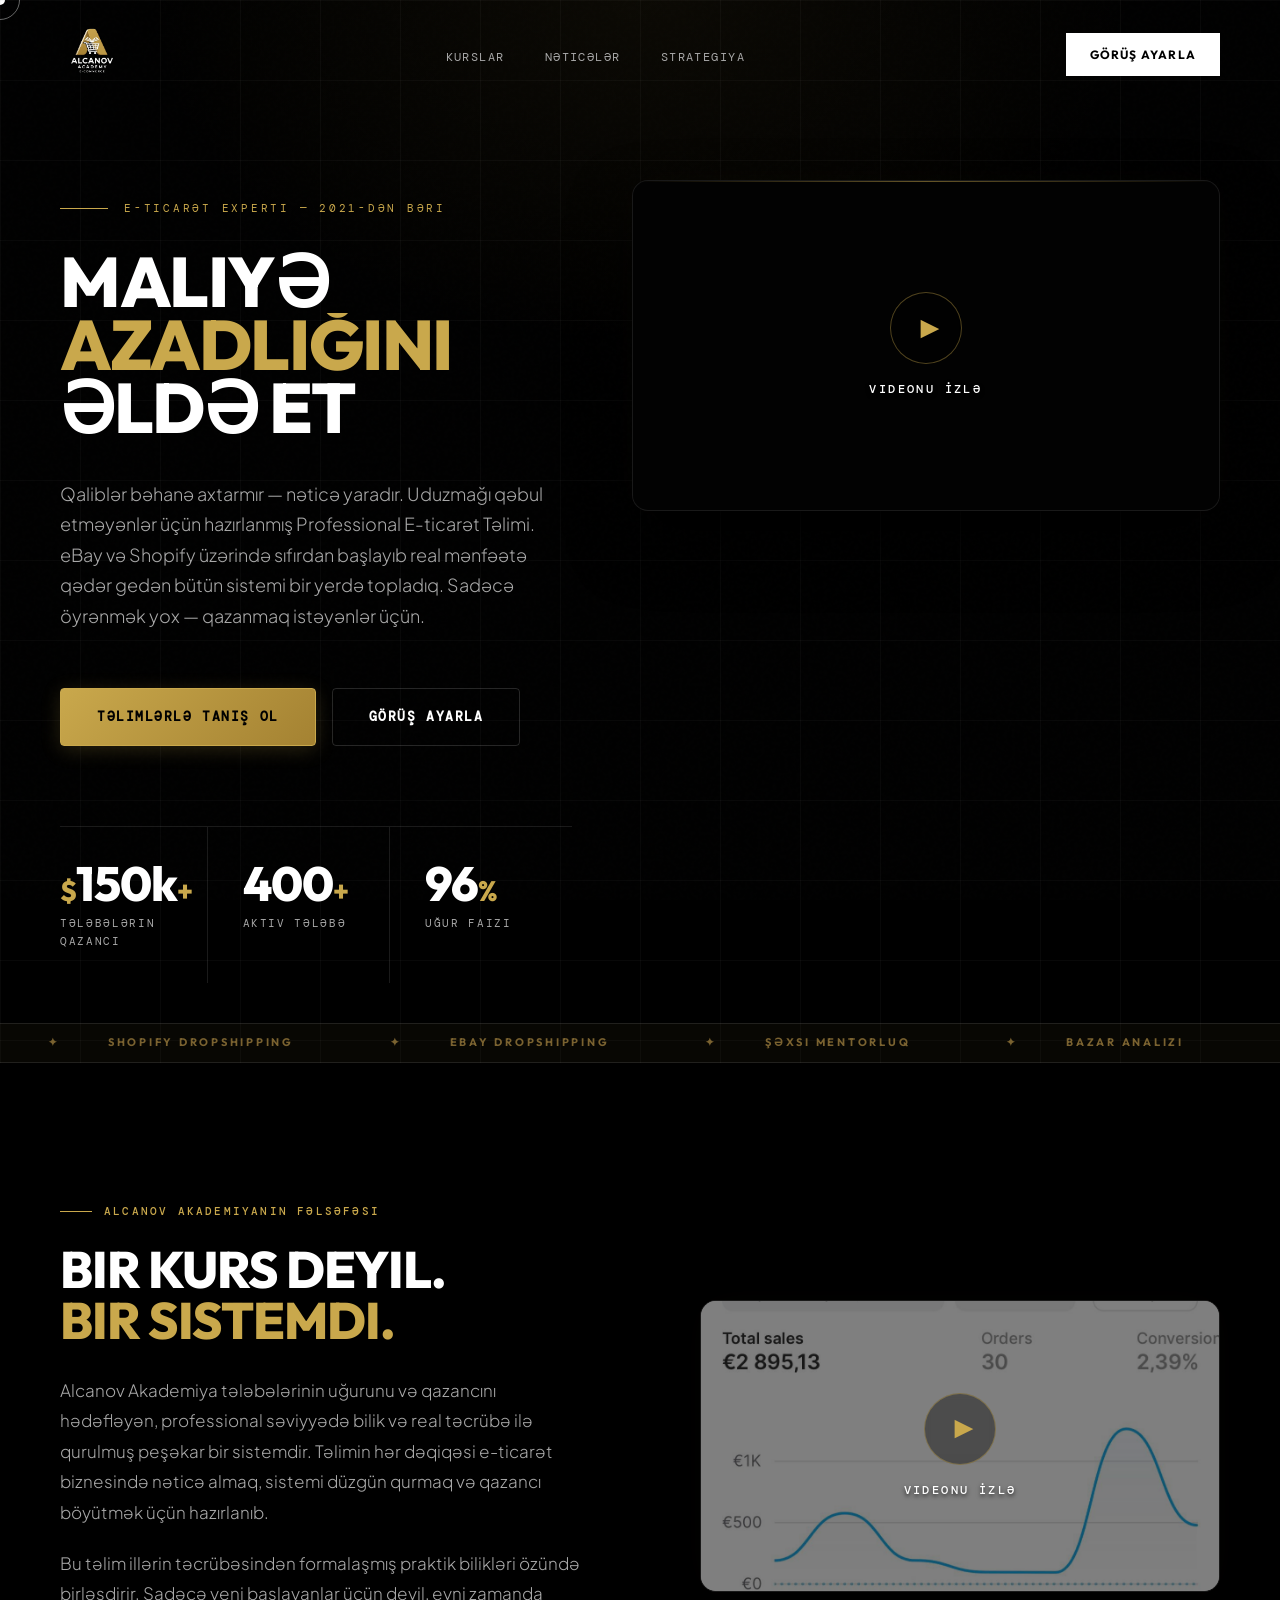
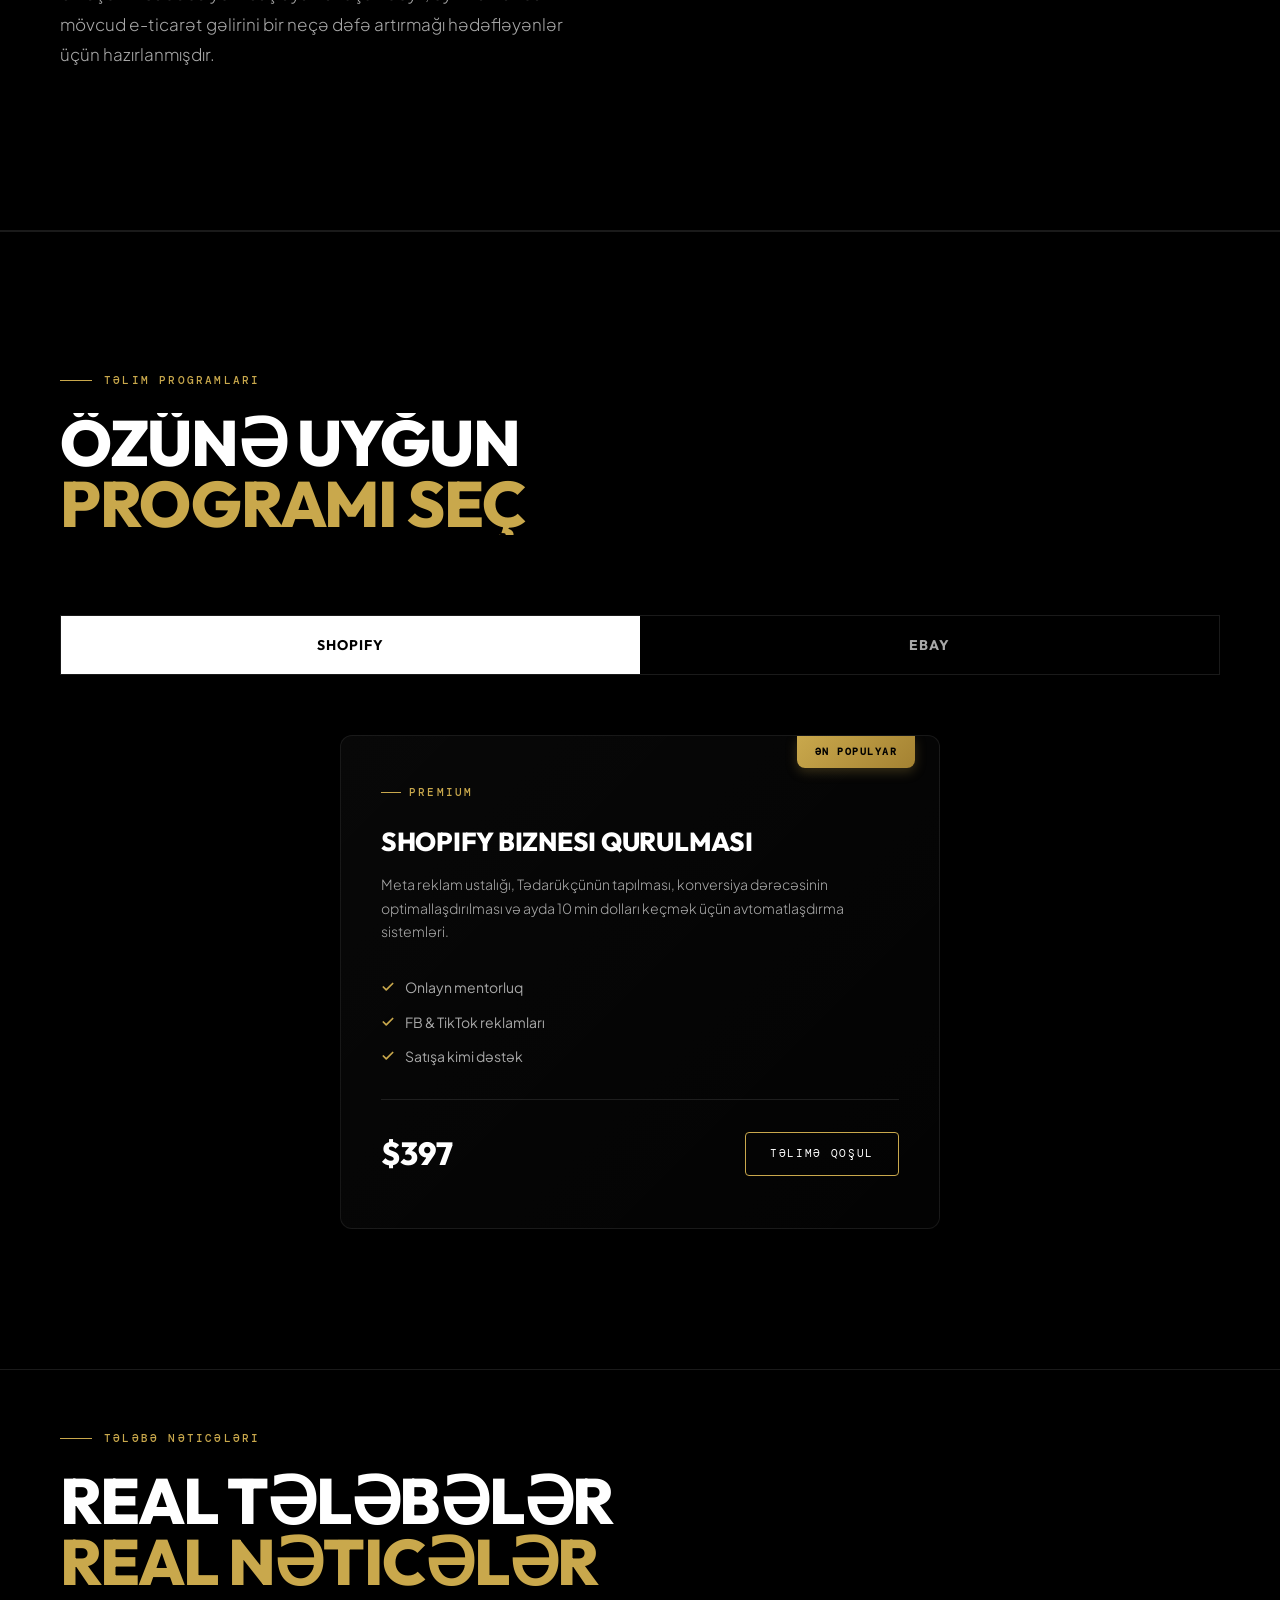
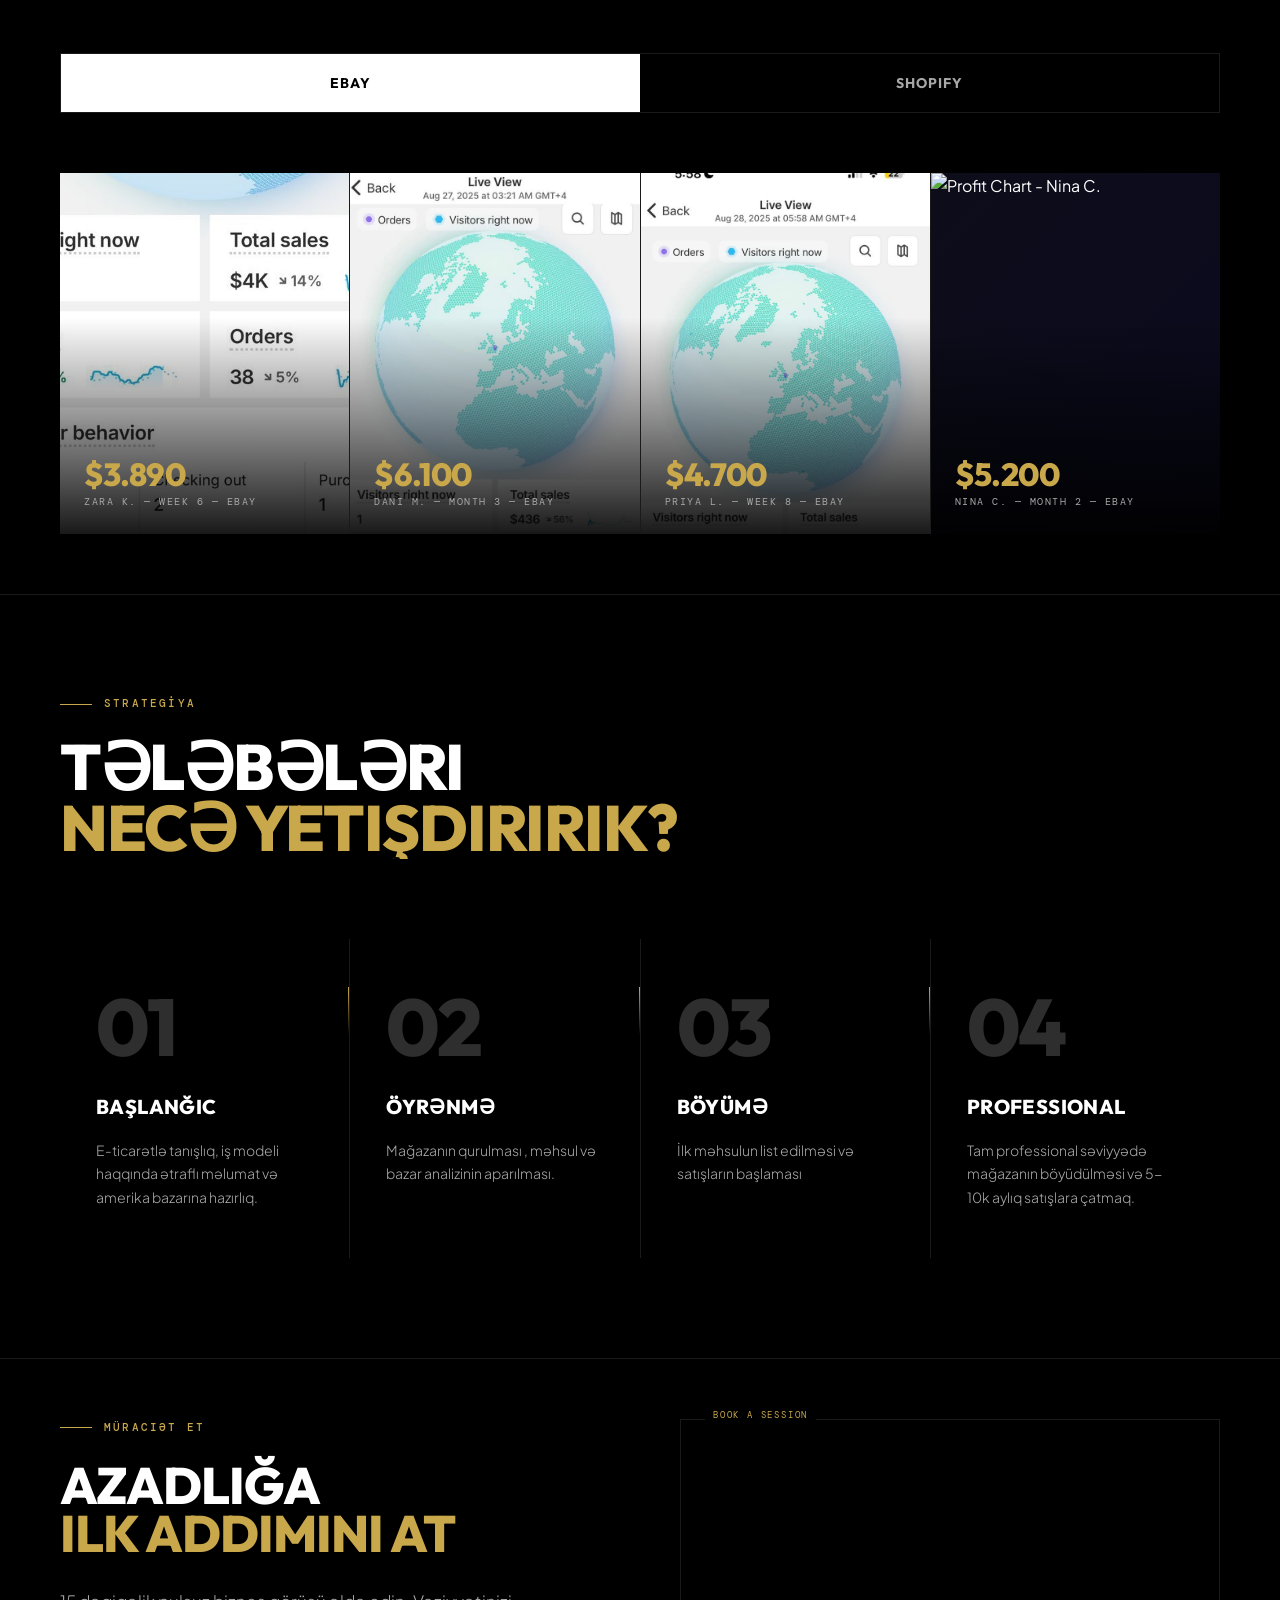
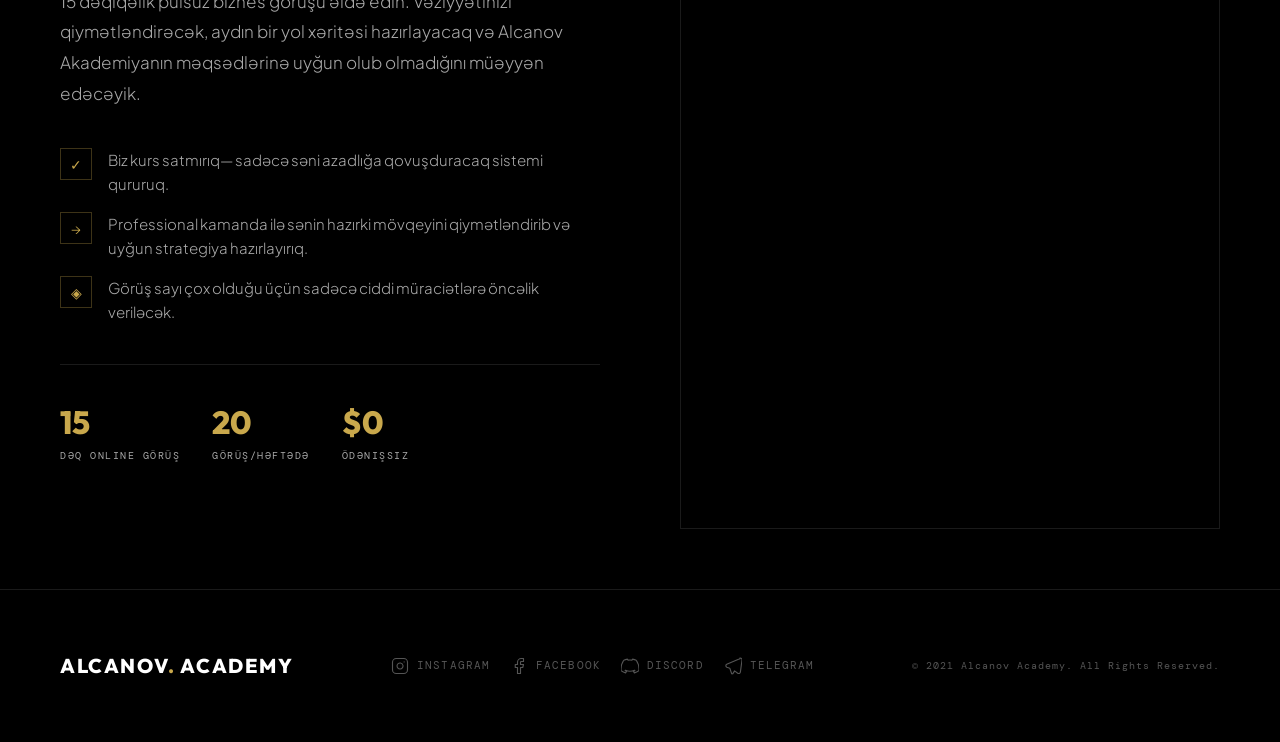
==== index.html @ ddd125fc "initial commit" ====
<!DOCTYPE html>
<html lang="en">

<head>
  <meta charset="UTF-8">
  <meta name="viewport" content="width=device-width, initial-scale=1.0">
  <title>Alcanov Academy — Financial Mastery</title>
  <link rel="stylesheet" href="style.css">
  <link rel="preconnect" href="https://fonts.googleapis.com">
  <link rel="preconnect" href="https://fonts.gstatic.com" crossorigin>
  <link
    href="https://fonts.googleapis.com/css2?family=Outfit:wght@400;500;600;700;800;900&family=Plus+Jakarta+Sans:wght@300;400;500;600;700;800&family=DM+Mono:wght@300;400;500&display=swap"
    rel="stylesheet">
</head>

<body>

  <!-- Cursor -->
  <div id="cursor"></div>
  <div id="cursor-ring"></div>

  <!-- Lightbox -->
  <div id="lightbox">
    <div id="lightbox-content">
      <button id="lightbox-close" onclick="closeLightbox()">✕ Close</button>
      <img id="lightbox-img" alt="Profit Chart" src="">
      <div id="lightbox-info">
        <div id="lightbox-profit"></div>
        <div id="lightbox-meta">
          <div id="lightbox-name"></div>
          <div id="lightbox-period"></div>
        </div>
      </div>
    </div>
  </div>

  <!-- Navigation -->
  <nav id="main-nav">
    <a href="#" class="nav-logo">
      <img src="./img/alcanovlogo.png" alt="Alcanov Academy" style="height: 60px; width: auto;">
    </a>
    <ul class="nav-links" id="nav-links">
      <li><a href="#courses" onclick="closeMenu()">Kurslar</a></li>
      <li><a href="#results" onclick="closeMenu()">Nəticələr</a></li>
      <li><a href="#process" onclick="closeMenu()">Strategiya</a></li>
    </ul>
    <div class="nav-right">
      <a href="#booking" class="nav-cta">Görüş Ayarla</a>
      <button class="hamburger" id="hamburger" onclick="toggleMenu()" aria-label="Menu">
        <span></span>
        <span></span>
        <span></span>
      </button>
    </div>
  </nav>

  <!-- ═══════════ HERO ═══════════ -->
  <section id="hero">
    <div class="grid-bg"></div>
    <div class="hero-inner">
      <div class="hero-eyebrow">E-ticarət experti — 2021-dən bəri</div>
      <h1 class="hero-headline">
        <span class="line"><span></span>Maliyə</span>
        <span class="line"><span><span class="accent">azadlığını</span></span></span>
        <span class="line"><span>əldə et<span class="accent"></span></span></span>
      </h1>

      <!-- Video Placeholder (Desktop: Right Side, Mobile: Under Headline) -->
      <div class="hero-video-wrapper" id="heroVideoWrapper">
        <video id="heroVideo" playsinline poster="./img/video-poster.jpg" class="hero-video-element" onclick="togglePlay()">
          <source src="./img/video1.mp4" type="video/mp4">
          Sizin brauzeriniz video formatını dəstəkləmir.
        </video>
        <div class="video-overlay" id="videoOverlay" onclick="togglePlay()">
          <div class="video-placeholder-inner">
            <div class="play-icon">▶</div>
            <span>Videonu İzlə</span>
          </div>
        </div>
      </div>
      <p class="hero-sub">Qaliblər bəhanə axtarmır — nəticə yaradır. Uduzmağı qəbul etməyənlər üçün hazırlanmış
        Professional E-ticarət Təlimi. eBay və Shopify üzərində sıfırdan başlayıb real mənfəətə qədər gedən bütün
        sistemi bir yerdə topladıq. Sadəcə öyrənmək yox — qazanmaq istəyənlər üçün.</p>
      <div class="hero-ctas">
        <a href="#courses" class="btn-primary"><span>Təlimlərlə tanış ol</span></a>
        <a href="#booking" class="btn-secondary">Görüş ayarla</a>
      </div>
      <div class="hero-stats">
        <div class="hero-stat">
          <div class="hero-stat-num"><span class="unit">$</span>150k<span class="unit">+</span></div>
          <div class="hero-stat-label">Tələbələrin qazancı</div>
        </div>
        <div class="hero-stat" style="padding-left: 35px;">
          <div class="hero-stat-num">400<span class="unit">+</span></div>
          <div class="hero-stat-label">Aktiv Tələbə</div>
        </div>
        <div class="hero-stat" style="padding-left: 35px;">
          <div class="hero-stat-num">96<span class="unit">%</span></div>
          <div class="hero-stat-label">Uğur faizi</div>
        </div>
      </div>
    </div>
    <div class="hero-marquee">
      <div class="hero-marquee-track">
        <span>Shopify dropshipping</span><span>eBay Dropshipping</span><span>Şəxsi Mentorluq</span>
        <span>Bazar Analizi</span><span>Brend qurulması</span><span>Maliyə azadlığı</span>
        <span>Shopify dropshipping</span><span>eBay Dropshipping</span><span>Şəxsi Mentorluq</span>
        <span>Bazar Analizi</span><span>Brend qurulması</span><span>Maliyə azadlığı</span>
        <span>Shopify dropshipping</span><span>Brend qurulması</span><span>Şəxsi Mentorluq</span>
        <span>Bazar Analizi</span><span>Brend qurulması</span><span>Maliyə azadlığı</span>
      </div>
    </div>
  </section>

  <!-- ═══════════ MANIFESTO ═══════════ -->
  <section id="manifesto">
    <div class="container">
      <div class="manifesto-grid">
        <div class="manifesto-text reveal">
          <div class="section-label">Alcanov Akademiyanın fəlsəfəsi</div>
          <h2>Bir kurs deyil.<br><em>Bir sistemdi.</em></h2>
          <p>Alcanov Akademiya tələbələrinin uğurunu və qazancını hədəfləyən, professional səviyyədə bilik və real
            təcrübə ilə qurulmuş peşəkar bir sistemdir. Təlimin hər dəqiqəsi e-ticarət biznesində nəticə almaq, sistemi
            düzgün qurmaq və qazancı böyütmək üçün hazırlanıb.</p>
          <p>Bu təlim illərin təcrübəsindən formalaşmış praktik bilikləri özündə birləşdirir. Sadəcə yeni başlayanlar
            üçün deyil, eyni zamanda mövcud e-ticarət gəlirini bir neçə dəfə artırmağı hədəfləyənlər üçün
            hazırlanmışdır.</p>
        </div>
        <div class="manifesto-visual reveal reveal-delay-2" id="manifestoVideoWrapper">
          <video id="manifestoVideo" playsinline poster="./img/result1.jpeg" class="hero-video-element" onclick="toggleManifestoPlay()">
            <source src="./img/video.mp4" type="video/mp4">
            Sizin brauzeriniz video formatını dəstəkləmir.
          </video>
          <div class="video-overlay" id="manifestoVideoOverlay" onclick="toggleManifestoPlay()">
            <div class="video-placeholder-inner">
              <div class="play-icon">▶</div>
              <span>Videonu İzlə</span>
            </div>
          </div>
        </div>
      </div>
    </div>
  </section>

  <!-- ═══════════ COURSES ═══════════ -->
  <section id="courses" style="border-top: 1px solid var(--border);">
    <div class="container" style="padding-top: 140px; padding-bottom: 140px;">
      <div class="courses-header reveal">
        <div class="section-label">Təlim programları</div>
        <h2 class="hero-headline">
          <span class="line"><span></span>Özünə uyğun</span>
          <span class="line"><span><span class="accent">Programı seç</span></span></span>
        </h2>
      </div>

      <!-- Platform Tabs -->
      <div class="platform-tabs reveal reveal-delay-1">
        <button class="platform-tab active" onclick="switchPlatform('shopify', this)">Shopify</button>
        <button class="platform-tab" onclick="switchPlatform('ebay', this)">eBay</button>
      </div>

      <!-- Shopify Content -->
      <div class="platform-content active" id="platform-shopify">
        <div class="courses-grid">
          <div class="course-card revealed" style="transition-delay: 0.1s;">
            <div class="course-card-badge">Ən Populyar</div>
            <div class="course-card-tag">Premium</div>
            <h3>Shopify Biznesi qurulması</h3>
            <p>Meta reklam ustalığı, Tədarükçünün tapılması, konversiya dərəcəsinin optimallaşdırılması və ayda 10 min dolları keçmək üçün avtomatlaşdırma sistemləri.</p>
            <div class="course-features-list">
              <div class="course-feature-item">
                <svg width="14" height="14" viewBox="0 0 24 24" fill="none" stroke="currentColor" stroke-width="3" stroke-linecap="round" stroke-linejoin="round"><polyline points="20 6 9 17 4 12"/></svg>
                <span>Onlayn mentorluq</span>
              </div>
              <div class="course-feature-item">
                <svg width="14" height="14" viewBox="0 0 24 24" fill="none" stroke="currentColor" stroke-width="3" stroke-linecap="round" stroke-linejoin="round"><polyline points="20 6 9 17 4 12"/></svg>
                <span>FB & TikTok reklamları</span>
              </div>
              <div class="course-feature-item">
                <svg width="14" height="14" viewBox="0 0 24 24" fill="none" stroke="currentColor" stroke-width="3" stroke-linecap="round" stroke-linejoin="round"><polyline points="20 6 9 17 4 12"/></svg>
                <span>Satışa kimi dəstək</span>
              </div>
            </div>
            <div class="course-card-footer">
              <div class="course-price">$397</div>
              <a href="https://whop.com/alcanov-academy" target="_blank" class="course-btn">Təlimə qoşul</a>
            </div>
          </div>
        </div>
      </div>
      <!-- eBay Content -->
      <div class="platform-content" id="platform-ebay">
        <div class="ebay-toggle-wrap">
          <div class="ebay-toggle">
            <button class="ebay-toggle-btn active" onclick="switchEbay('video', this)">Video Training</button>
            <button class="ebay-toggle-btn" onclick="switchEbay('mentorship', this)">Personal Mentorship</button>
          </div>
        </div>

        <div class="ebay-panel active" id="ebay-video">
          <div class="courses-grid">
            <div class="course-card revealed" style="transition-delay: 0.1s;">
              <div class="course-card-badge">Ən çox seçilən</div>
              <div class="course-card-tag">Orta dərəcəli</div>
              <h3>eBay video təlim</h3>
              <p>Məhsul yığımı, təchizatçı danışıqları, hesab sağlamlığının idarə edilməsi və avtomatlaşdırılmış yenidən qiymətləndirmə. Siz yatarkən işləyən sistem.</p>
              <div class="course-features-list">
                <div class="course-feature-item">
                  <svg width="14" height="14" viewBox="0 0 24 24" fill="none" stroke="currentColor" stroke-width="3" stroke-linecap="round" stroke-linejoin="round"><polyline points="20 6 9 17 4 12"/></svg>
                  <span>22 Video Modules</span>
                </div>
                <div class="course-feature-item">
                  <svg width="14" height="14" viewBox="0 0 24 24" fill="none" stroke="currentColor" stroke-width="3" stroke-linecap="round" stroke-linejoin="round"><polyline points="20 6 9 17 4 12"/></svg>
                  <span>Automation Toolkit</span>
                </div>
                <div class="course-feature-item">
                  <svg width="14" height="14" viewBox="0 0 24 24" fill="none" stroke="currentColor" stroke-width="3" stroke-linecap="round" stroke-linejoin="round"><polyline points="20 6 9 17 4 12"/></svg>
                  <span>2 Group Coaching Calls</span>
                </div>
              </div>
              <div class="course-card-footer">
                <div class="course-price"><span class="curr">from </span>$130</div>
                <a href="https://whop.com/alcanov-academy" target="_blank" class="course-btn">Təlimə qoşul</a>
              </div>
            </div>
          </div>
        </div>

        <div class="ebay-panel" id="ebay-mentorship">
          <div class="courses-grid">
            <div class="course-card revealed" style="transition-delay: 0.1s;">
              <div class="course-card-badge">V.I.P</div>
              <div class="course-card-tag">30 günlük fərdi təlim</div>
              <h3>Birəbir mentorluq programı</h3>
              <p>Həftəlik fərdi strategiya zəngləri, mağaza auditləri, cədvəliniz və məqsədləriniz ətrafında qurulmuş fərdiləşdirilmiş yol xəritəsi.</p>
              <div class="course-features-list">
                <div class="course-feature-item">
                  <svg width="14" height="14" viewBox="0 0 24 24" fill="none" stroke="currentColor" stroke-width="3" stroke-linecap="round" stroke-linejoin="round"><polyline points="20 6 9 17 4 12"/></svg>
                  <span>Həftədə 2 online görüş</span>
                </div>
                <div class="course-feature-item">
                  <svg width="14" height="14" viewBox="0 0 24 24" fill="none" stroke="currentColor" stroke-width="3" stroke-linecap="round" stroke-linejoin="round"><polyline points="20 6 9 17 4 12"/></svg>
                  <span>Fərdi mağaza auditi</span>
                </div>
                <div class="course-feature-item">
                  <svg width="14" height="14" viewBox="0 0 24 24" fill="none" stroke="currentColor" stroke-width="3" stroke-linecap="round" stroke-linejoin="round"><polyline points="20 6 9 17 4 12"/></svg>
                  <span>Video təlimlərə giriş</span>
                </div>
                <div class="course-feature-item">
                  <svg width="14" height="14" viewBox="0 0 24 24" fill="none" stroke="currentColor" stroke-width="3" stroke-linecap="round" stroke-linejoin="round"><polyline points="20 6 9 17 4 12"/></svg>
                  <span>Dəstək öncəliyi</span>
                </div>
                <div class="course-feature-item">
                  <svg width="14" height="14" viewBox="0 0 24 24" fill="none" stroke="currentColor" stroke-width="3" stroke-linecap="round" stroke-linejoin="round"><polyline points="20 6 9 17 4 12"/></svg>
                  <span>Ömürlük fərdi dəstək</span>
                </div>
              </div>
              <div class="course-card-footer">
                <div class="course-price">$200</div>
                <a href="#booking" class="course-btn">Müraciət et</a>
              </div>
            </div>
          </div>
        </div>
      </div>
    </div>
  </section>

  <!-- ═══════════ RESULTS ═══════════ -->
  <section id="results">
    <div class="container">
      <div class="results-header reveal">
        <div class="section-label">Tələbə Nəticələri</div>
        <h2 class="hero-headline">
          <span class="line"><span></span>Real Tələbələr</span>
          <span class="line"><span><span class="accent">Real Nəticələr</span></span></span>
        </h2>
      </div>
      <!-- Platform Tabs -->
      <div class="platform-tabs reveal reveal-delay-1" style="margin-bottom: 60px;">
        <button class="platform-tab active" onclick="switchResultPlatform('ebay', this)">eBay</button>
        <button class="platform-tab" onclick="switchResultPlatform('shopify', this)">Shopify</button>
      </div>
      <!-- eBay Results -->
      <div class="results-platform-content active" id="results-ebay">
        <div class="results-grid" id="results-grid-ebay"></div>
      </div>
      <!-- Shopify Results -->
      <div class="results-platform-content" id="results-shopify">
        <div class="results-grid" id="results-grid-shopify"></div>
      </div>
    </div>
  </section>

  <!-- ═══════════ PROCESS ═══════════ -->
  <section id="process">
    <div class="container">
      <div class="process-header reveal">
        <div class="section-label">STRATEGİYA</div>
        <h2 class="hero-headline">
          <span class="line"><span></span>Tələbələri</span>
          <span class="line"><span><span class="accent">Necə yetişdiririk?</span></span></span>
        </h2>
      </div>
      <div class="process-steps">
        <div class="process-step">
          <div class="process-num">01</div>
          <div class="process-step-line"></div>
          <h3>Başlanğıc</h3>
          <p>E-ticarətlə tanışlıq, iş modeli haqqında ətraflı məlumat və amerika bazarına hazırlıq.</p>
        </div>
        <div class="process-step">
          <div class="process-num">02</div>
          <div class="process-step-line"></div>
          <h3>Öyrənmə</h3>
          <p>Mağazanın qurulması , məhsul və bazar analizinin aparılması.</p>
        </div>
        <div class="process-step">
          <div class="process-num">03</div>
          <div class="process-step-line"></div>
          <h3>Böyümə</h3>
          <p>İlk məhsulun list edilməsi və satışların başlaması</p>
        </div>
        <div class="process-step">
          <div class="process-num">04</div>
          <h3>Professional</h3>
          <p>Tam professional səviyyədə mağazanın böyüdülməsi və 5-10k aylıq satışlara çatmaq.</p>
        </div>
      </div>
    </div>
  </section>



  <!-- ═══════════ BOOKING ═══════════ -->
  <section id="booking">
    <div class="container">
      <div class="booking-inner">
        <div class="booking-left reveal">
          <div class="section-label">Müraciət et</div>
          <h2>Azadlığa<br><em>ilk addımını at</em></h2>
          <p>15 dəqiqəlik pulsuz biznes görüşü əldə edin. Vəziyyətinizi qiymətləndirəcək, aydın bir yol xəritəsi
            hazırlayacaq və Alcanov Akademiyanın məqsədlərinə uyğun olub olmadığını müəyyən edəcəyik.</p>
          <ul class="booking-perks">
            <li>
              <div class="booking-perk-icon">✓</div>
              <span>Biz kurs satmırıq— sadəcə səni azadlığa qovuşduracaq sistemi qururuq.</span>
            </li>
            <li>
              <div class="booking-perk-icon">→</div>
              <span>Professional kamanda ilə sənin hazırki mövqeyini qiymətləndirib və uyğun strategiya
                hazırlayırıq.</span>
            </li>
            <li>
              <div class="booking-perk-icon">◈</div>
              <span>Görüş sayı çox olduğu üçün sadəcə ciddi müraciətlərə öncəlik veriləcək.</span>
            </li>
          </ul>
          <div style="display: flex; gap: 32px; padding-top: 32px; border-top: 1px solid var(--border);">
            <div>
              <div style="font-family: var(--font-display); font-size: 32px; font-weight: 800; color: var(--gold);">15
              </div>
              <div
                style="font-family: var(--font-mono); font-size: 10px; letter-spacing: 0.15em; text-transform: uppercase; color: var(--silver);">
                dəq online görüş</div>
            </div>
            <div>
              <div style="font-family: var(--font-display); font-size: 32px; font-weight: 800; color: var(--gold);">20
              </div>
              <div
                style="font-family: var(--font-mono); font-size: 10px; letter-spacing: 0.15em; text-transform: uppercase; color: var(--silver);">
                görüş/həftədə</div>
            </div>
            <div>
              <div style="font-family: var(--font-display); font-size: 32px; font-weight: 800; color: var(--gold);">$0
              </div>
              <div
                style="font-family: var(--font-mono); font-size: 10px; letter-spacing: 0.15em; text-transform: uppercase; color: var(--silver);">
                Ödənişsiz</div>
            </div>
          </div>
        </div>
        <div class="booking-right reveal reveal-delay-2">
          <div class="calendly-frame">
            <!-- Calendly inline widget begin -->
            <div class="calendly-inline-widget"
              data-url="https://calendly.com/randevuhesabi12?hide_landing_page_details=1&hide_gdpr_banner=1&background_color=000000&text_color=c9a84d&primary_color=c9a84c"
              style="min-width:280px;height:700px;"></div>
            <script type="text/javascript" src="https://assets.calendly.com/assets/external/widget.js" async></script>
            <!-- Calendly inline widget end -->
          </div>
        </div>
      </div>
    </div>
  </section>

  <!-- ═══════════ FOOTER ═══════════ -->
  <footer>
    <div class="footer-logo">Alcanov<span>.</span> Academy</div>
    <div class="footer-socials">
      <a href="https://instagram.com" target="_blank" class="footer-social-link" aria-label="Instagram">
        <svg width="18" height="18" viewBox="0 0 24 24" fill="none" stroke="currentColor" stroke-width="1.5"
          stroke-linecap="round" stroke-linejoin="round">
          <rect x="2" y="2" width="20" height="20" rx="5" ry="5" />
          <path d="M16 11.37A4 4 0 1 1 12.63 8 4 4 0 0 1 16 11.37z" />
          <line x1="17.5" y1="6.5" x2="17.51" y2="6.5" />
        </svg>
        <span>Instagram</span>
      </a>
      <a href="https://facebook.com" target="_blank" class="footer-social-link" aria-label="Facebook">
        <svg width="18" height="18" viewBox="0 0 24 24" fill="none" stroke="currentColor" stroke-width="1.5"
          stroke-linecap="round" stroke-linejoin="round">
          <path d="M18 2h-3a5 5 0 0 0-5 5v3H7v4h3v8h4v-8h3l1-4h-4V7a1 1 0 0 1 1-1h3z" />
        </svg>
        <span>Facebook</span>
      </a>
      <a href="https://discord.com" target="_blank" class="footer-social-link" aria-label="Discord">
        <svg width="18" height="18" viewBox="0 0 24 24" fill="none" stroke="currentColor" stroke-width="1.5"
          stroke-linecap="round" stroke-linejoin="round">
          <path
            d="M20.317 4.37a19.791 19.791 0 0 0-4.885-1.515.074.074 0 0 0-.079.037c-.21.375-.444.864-.608 1.25a18.27 18.27 0 0 0-5.487 0 12.64 12.64 0 0 0-.617-1.25.077.077 0 0 0-.079-.037A19.736 19.736 0 0 0 3.677 4.37a.07.07 0 0 0-.032.027C.533 9.046-.32 13.58.099 18.057a.082.082 0 0 0 .031.057 19.9 19.9 0 0 0 5.993 3.03.078.078 0 0 0 .084-.028 14.09 14.09 0 0 0 1.226-1.994.076.076 0 0 0-.041-.106 13.107 13.107 0 0 1-1.872-.892.077.077 0 0 1-.008-.128 10.2 10.2 0 0 0 .372-.292.074.074 0 0 1 .077-.01c3.928 1.793 8.18 1.793 12.062 0a.074.074 0 0 1 .078.01c.12.098.246.198.373.292a.077.077 0 0 1-.006.127 12.299 12.299 0 0 1-1.873.892.077.077 0 0 0-.041.107c.36.698.772 1.362 1.225 1.993a.076.076 0 0 0 .084.028 19.839 19.839 0 0 0 6.002-3.03.077.077 0 0 0 .032-.054c.5-5.177-.838-9.674-3.549-13.66a.061.061 0 0 0-.031-.03z" />
        </svg>
        <span>Discord</span>
      </a>
      <a href="https://telegram.org" target="_blank" class="footer-social-link" aria-label="Telegram">
        <svg width="18" height="18" viewBox="0 0 24 24" fill="none" stroke="currentColor" stroke-width="1.5"
          stroke-linecap="round" stroke-linejoin="round">
          <path
            d="M21.198 2.433a2.242 2.242 0 0 0-1.022.215l-16.5 7a2.25 2.25 0 0 0 .126 4.073l3.9 1.205 2.306 6.814c.08.229.24.423.448.548a1.125 1.125 0 0 0 1.58-.4l2.096-3.372 4.14 3.096a2.25 2.25 0 0 0 3.55-1.38l2.25-16.5a2.25 2.25 0 0 0-2.874-2.299z" />
        </svg>
        <span>Telegram</span>
      </a>
    </div>
    <div class="footer-copy">© 2021 Alcanov Academy. All Rights Reserved.</div>
  </footer>

  <script>
    /* ── CURSOR ── */
    const cursor = document.getElementById('cursor');
    const ring = document.getElementById('cursor-ring');
    let mx = 0, my = 0, rx = 0, ry = 0;
    document.addEventListener('mousemove', e => { mx = e.clientX; my = e.clientY; });
    function animateCursor() {
      rx += (mx - rx) * 0.12; ry += (my - ry) * 0.12;
      cursor.style.left = mx + 'px'; cursor.style.top = my + 'px';
      ring.style.left = rx + 'px'; ring.style.top = ry + 'px';
      requestAnimationFrame(animateCursor);
    }
    animateCursor();
    document.querySelectorAll('a, button, .course-card, .result-card, .testimonial-card').forEach(el => {
      el.addEventListener('mouseenter', () => { ring.style.width = '64px'; ring.style.height = '64px'; ring.style.borderColor = 'rgba(201,168,76,0.6)'; });
      el.addEventListener('mouseleave', () => { ring.style.width = '40px'; ring.style.height = '40px'; ring.style.borderColor = 'rgba(255,255,255,0.4)'; });
    });

    /* ── NAV SCROLL ── */
    const nav = document.getElementById('main-nav');
    window.addEventListener('scroll', () => { nav.classList.toggle('scrolled', window.scrollY > 60); });

    /* ── PLATFORM TABS ── */
    function switchPlatform(platform, btn) {
      document.querySelectorAll('.platform-tab').forEach(t => t.classList.remove('active'));
      document.querySelectorAll('.platform-content').forEach(c => c.classList.remove('active'));
      btn.classList.add('active');
      document.getElementById('platform-' + platform).classList.add('active');
    }

    /* ── EBAY TOGGLE ── */
    function switchEbay(panel, btn) {
      document.querySelectorAll('.ebay-toggle-btn').forEach(b => b.classList.remove('active'));
      document.querySelectorAll('.ebay-panel').forEach(p => p.classList.remove('active'));
      btn.classList.add('active');
      document.getElementById('ebay-' + panel).classList.add('active');
    }

    /* ── RESULTS GALLERY ── */

    /* Helper function to generate chart image as data URI */
    function generateChartImage(bars, profit) {
      const canvasWidth = 700;
      const canvasHeight = 500;
      const tempCanvas = document.createElement('canvas');
      tempCanvas.width = canvasWidth;
      tempCanvas.height = canvasHeight;
      const ctx = tempCanvas.getContext('2d');

      // Draw background gradient
      const grad = ctx.createLinearGradient(0, 0, canvasWidth, canvasHeight);
      grad.addColorStop(0, '#0d180d');
      grad.addColorStop(1, '#0a1f0a');
      ctx.fillStyle = grad;
      ctx.fillRect(0, 0, canvasWidth, canvasHeight);

      // Draw grid
      ctx.strokeStyle = 'rgba(255,255,255,0.03)';
      ctx.lineWidth = 1;
      for (let x = 0; x < canvasWidth; x += 40) {
        ctx.beginPath();
        ctx.moveTo(x, 0);
        ctx.lineTo(x, canvasHeight);
        ctx.stroke();
      }
      for (let y = 0; y < canvasHeight; y += 40) {
        ctx.beginPath();
        ctx.moveTo(0, y);
        ctx.lineTo(canvasWidth, y);
        ctx.stroke();
      }

      // Draw bars
      const barW = 40;
      const barGap = 16;
      const startX = 80;
      const maxBarH = 200;
      const baseY = 380;
      bars.forEach((h, i) => {
        const barH = (h / 100) * maxBarH;
        const x = startX + i * (barW + barGap);
        const grad2 = ctx.createLinearGradient(x, baseY - barH, x, baseY);
        grad2.addColorStop(0, '#C9A84C');
        grad2.addColorStop(1, 'rgba(201,168,76,0.2)');
        ctx.fillStyle = grad2;
        ctx.fillRect(x, baseY - barH, barW, barH);
      });

      // Draw profit text
      ctx.font = 'bold 56px Outfit, sans-serif';
      ctx.fillStyle = '#C9A84C';
      ctx.textAlign = 'left';
      ctx.fillText(profit, 80, 460);
      ctx.font = '14px DM Mono, monospace';
      ctx.fillStyle = 'rgba(255,255,255,0.4)';
      ctx.fillText('NET PROFIT — VERIFIED', 80, 485);

      // Draw watermark
      ctx.fillStyle = 'rgba(255,255,255,0.08)';
      ctx.font = 'bold 100px Outfit, sans-serif';
      ctx.textAlign = 'right';
      ctx.fillText('AA', 680, 120);

      return tempCanvas.toDataURL();
    }

    const resultsData = [
      { profit: '$2.895', name: 'Ruslan.N', period: '2 ay — Shopify', platform: 'shopify', bg: 'result-bg-1', bars: [30, 55, 45, 70, 60, 85, 72, 90], image: "./img/result1.jpeg" },
      { profit: '$3.890', name: 'Zara K.', period: 'Week 6 — eBay', platform: 'ebay', bg: 'result-bg-2', bars: [20, 35, 50, 42, 65, 58, 70, 62], image: "./img/result2.jpeg" },
      { profit: '$483', name: 'Tural.B', period: '1 ay — Shopify', platform: 'shopify', bg: 'result-bg-3', bars: [40, 60, 70, 80, 75, 90, 88, 95], image: "./img/result3.jpeg" },
      { profit: '$6.100', name: 'Dani M.', period: 'Month 3 — eBay', platform: 'ebay', bg: 'result-bg-4', bars: [25, 40, 55, 60, 50, 72, 68, 80], image: "./img/result4.jpeg" },
      { profit: '$565', name: 'Aysel.X', period: '1 ay — Shopify', platform: 'shopify', bg: 'result-bg-5', bars: [50, 65, 80, 75, 88, 92, 85, 95], image: "./img/result5.jpeg" },
      { profit: '$4.700', name: 'Priya L.', period: 'Week 8 — eBay', platform: 'ebay', bg: 'result-bg-6', bars: [18, 30, 42, 55, 48, 65, 60, 70], image: "./img/result6.jpeg" },
      { profit: '$16.436', name: 'Sadiq.A', period: '4 ay — Shopify', platform: 'shopify', bg: 'result-bg-7', bars: [35, 50, 62, 58, 75, 80, 72, 88], image: "./img/result7.jpeg" },
      { profit: '$5.200', name: 'Nina C.', period: 'Month 2 — eBay', platform: 'ebay', bg: 'result-bg-8', bars: [22, 38, 48, 52, 60, 55, 68, 72], image: "./img/result8.jpeg" },
    ];

    function buildResultCard(r) {
      const card = document.createElement('div');
      card.className = 'result-card';
      card.innerHTML = `
    <div class="result-card-bg ${r.bg}">
      <img src="${r.image}" alt="Profit Chart - ${r.name}">
    </div>
    <div class="result-card-inner">
      <div class="result-card-profit">${r.profit}</div>
      <div class="result-card-name">${r.name} — ${r.period}</div>
    </div>
    <div class="result-card-overlay"><span>View Result</span></div>
  `;
      card.addEventListener('click', () => openLightbox(r, card));
      return card;
    }

    const ebayGrid = document.getElementById('results-grid-ebay');
    const shopifyGrid = document.getElementById('results-grid-shopify');
    resultsData.forEach(r => {
      if (r.platform === 'ebay') ebayGrid.appendChild(buildResultCard(r));
      else shopifyGrid.appendChild(buildResultCard(r));
    });

    /* ── RESULTS PLATFORM TABS ── */
    function switchResultPlatform(platform, btn) {
      document.querySelectorAll('#results .platform-tab').forEach(t => t.classList.remove('active'));
      document.querySelectorAll('.results-platform-content').forEach(c => c.classList.remove('active'));
      btn.classList.add('active');
      document.getElementById('results-' + platform).classList.add('active');
    }

    /* ── LIGHTBOX ── */
    function openLightbox(r, cardEl) {
      const lb = document.getElementById('lightbox');
      const img = document.getElementById('lightbox-img');

      // Set image source
      img.src = r.image;

      // Set profit, name, and period
      document.getElementById('lightbox-profit').textContent = r.profit;
      document.getElementById('lightbox-name').textContent = r.name;
      document.getElementById('lightbox-period').textContent = r.period;

      // Open lightbox
      lb.classList.add('open');
      document.body.style.overflow = 'hidden';
    }
    function closeLightbox() {
      document.getElementById('lightbox').classList.remove('open');
      document.body.style.overflow = '';
    }
    document.getElementById('lightbox').addEventListener('click', function (e) {
      if (e.target === this) closeLightbox();
    });

    /* ── INTERSECTION OBSERVER ── */
    const observer = new IntersectionObserver((entries) => {
      entries.forEach(e => {
        if (e.isIntersecting) {
          e.target.classList.add('visible');
          observer.unobserve(e.target);
        }
      });
    }, { threshold: 0, rootMargin: "0px 0px -50px 0px" });
    document.querySelectorAll('.reveal').forEach(el => observer.observe(el));

    const cardObserver = new IntersectionObserver((entries) => {
      entries.forEach(e => { if (e.isIntersecting) { e.target.classList.add('revealed'); } });
    }, { threshold: 0, rootMargin: "0px 0px -50px 0px" });
    document.querySelectorAll('.course-card, .process-step').forEach(el => cardObserver.observe(el));

    /* ── PARALLAX ── */
    window.addEventListener('scroll', () => {
      const scrollY = window.scrollY;
      const gridBg = document.querySelector('.grid-bg');
      if (gridBg) gridBg.style.transform = `translateY(${scrollY * 0.3}px)`;
    });

    /* ── HERO VIDEO ── */
    function togglePlay() {
      const video = document.getElementById('heroVideo');
      const overlay = document.getElementById('videoOverlay');
      if (video.paused) {
        video.play();
        overlay.classList.add('hidden');
      } else {
        video.pause();
        overlay.classList.remove('hidden');
      }
    }

    /* ── MANIFESTO VIDEO ── */
    function toggleManifestoPlay() {
      const video = document.getElementById('manifestoVideo');
      const overlay = document.getElementById('manifestoVideoOverlay');
      if (video.paused) {
        video.play();
        overlay.classList.add('hidden');
      } else {
        video.pause();
        overlay.classList.remove('hidden');
      }
    }

    /* ── HAMBURGER MENU ── */
    function toggleMenu() {
      const navLinks = document.getElementById('nav-links');
      const hamburger = document.getElementById('hamburger');
      navLinks.classList.toggle('open');
      hamburger.classList.toggle('active');
    }
    function closeMenu() {
      const navLinks = document.getElementById('nav-links');
      const hamburger = document.getElementById('hamburger');
      navLinks.classList.remove('open');
      hamburger.classList.remove('active');
    }
  </script>
</body>

</html>
---- style.css ----
*,
*::before,
*::after {
  margin: 0;
  padding: 0;
  box-sizing: border-box;
}

:root {
  --black: #000000;
  --white: #FFFFFF;
  --silver: #A8A8A8;
  --silver-dim: #555555;
  --silver-bright: #D4D4D4;
  --gold: #C9A84C;
  --gold-dim: #7a6230;
  --border: rgba(255, 255, 255, 0.1);
  --border-bright: rgba(255, 255, 255, 0.25);
  --surface: rgba(255, 255, 255, 0.03);
  --surface-hover: rgba(255, 255, 255, 0.06);
  --font-display: 'Outfit', sans-serif;
  --font-body: 'Plus Jakarta Sans', sans-serif;
  --font-mono: 'DM Mono', monospace;
}

html {
  scroll-behavior: smooth;
}

body {
  background: var(--black);
  color: var(--white);
  font-family: var(--font-body);
  font-size: 16px;
  line-height: 1.6;
  overflow-x: hidden;
  cursor: none;
}

/* ── CURSOR ── */
#cursor {
  position: fixed;
  width: 10px;
  height: 10px;
  background: var(--white);
  border-radius: 50%;
  pointer-events: none;
  z-index: 9999;
  transform: translate(-50%, -50%);
  transition: transform 0.1s, width 0.2s, height 0.2s, background 0.2s;
  mix-blend-mode: difference;
}

#cursor-ring {
  position: fixed;
  width: 40px;
  height: 40px;
  border: 1px solid rgba(255, 255, 255, 0.4);
  border-radius: 50%;
  pointer-events: none;
  z-index: 9998;
  transform: translate(-50%, -50%);
  transition: transform 0.15s cubic-bezier(0.25, 0.46, 0.45, 0.94), width 0.3s, height 0.3s, opacity 0.3s;
}

body:hover #cursor-ring {
  opacity: 1;
}

/* ── NOISE OVERLAY ── */
body::before {
  content: '';
  position: fixed;
  inset: 0;
  z-index: 1;
  pointer-events: none;
  background-image: url("data:image/svg+xml,%3Csvg viewBox='0 0 256 256' xmlns='http://www.w3.org/2000/svg'%3E%3Cfilter id='n'%3E%3CfeTurbulence type='fractalNoise' baseFrequency='0.9' numOctaves='4' stitchTiles='stitch'/%3E%3C/filter%3E%3Crect width='100%25' height='100%25' filter='url(%23n)' opacity='0.04'/%3E%3C/svg%3E");
  opacity: 0.35;
}

/* ── GRID BG ── */
.grid-bg {
  position: absolute;
  inset: 0;
  pointer-events: none;
  overflow: hidden;
  background-image:
    linear-gradient(rgba(255, 255, 255, 0.03) 1px, transparent 1px),
    linear-gradient(90deg, rgba(255, 255, 255, 0.03) 1px, transparent 1px);
  background-size: 80px 80px;
}

.grid-bg::after {
  content: '';
  position: absolute;
  inset: 0;
  background: radial-gradient(ellipse 60% 50% at 50% 0%, rgba(201, 168, 76, 0.06) 0%, transparent 70%);
}

/* ── NAV ── */
nav {
  position: fixed;
  top: 0;
  left: 0;
  right: 0;
  z-index: 100;
  display: flex;
  align-items: center;
  justify-content: space-between;
  padding: 20px 60px;
  border-bottom: 1px solid transparent;
  transition: border-color 0.3s, background 0.3s, backdrop-filter 0.3s;
}

.nav-right {
  display: flex;
  align-items: center;
  gap: 16px;
}

/* Hamburger button — hidden on desktop */
.hamburger {
  display: none;
  flex-direction: column;
  justify-content: space-between;
  width: 40px;
  height: 40px;
  background: rgba(255, 255, 255, 0.05);
  border: 1px solid rgba(255, 255, 255, 0.1);
  border-radius: 50%;
  cursor: pointer;
  padding: 12px 10px;
  z-index: 200;
  transition: background 0.3s, border-color 0.3s;
}

.hamburger:hover {
  background: rgba(255, 255, 255, 0.1);
  border-color: rgba(201, 168, 76, 0.5);
}

.hamburger span {
  display: block;
  width: 100%;
  height: 1.5px;
  background: var(--gold);
  transition: transform 0.4s cubic-bezier(0.16, 1, 0.3, 1), opacity 0.4s;
  transform-origin: center;
}

.hamburger.active span:nth-child(1) {
  transform: translateY(6px) rotate(45deg);
}

.hamburger.active span:nth-child(2) {
  opacity: 0;
}

.hamburger.active span:nth-child(3) {
  transform: translateY(-7px) rotate(-45deg);
}

nav.scrolled {
  border-color: var(--border);
  background: rgba(0, 0, 0, 0.85);
  backdrop-filter: blur(20px);
}

.nav-logo {
  font-family: var(--font-display);
  font-size: 18px;
  font-weight: 800;
  letter-spacing: 0.08em;
  text-transform: uppercase;
  text-decoration: none;
  color: var(--white);
}

.nav-logo span {
  color: var(--gold);
}

.nav-links {
  display: flex;
  gap: 40px;
  list-style: none;
}

.nav-links a {
  font-family: var(--font-mono);
  font-size: 12px;
  letter-spacing: 0.12em;
  text-transform: uppercase;
  color: var(--silver);
  text-decoration: none;
  transition: color 0.2s;
}

.nav-links a:hover {
  color: var(--white);
}

.nav-cta {
  font-family: var(--font-display);
  font-size: 12px;
  font-weight: 700;
  letter-spacing: 0.1em;
  text-transform: uppercase;
  padding: 12px 24px;
  background: var(--white);
  color: var(--black);
  border: none;
  cursor: none;
  transition: background 0.2s, color 0.2s;
  text-decoration: none;
}

.nav-cta:hover {
  background: var(--gold);
}

/* ── SECTIONS COMMON ── */
section {
  position: relative;
}

.container {
  max-width: 1280px;
  margin: 0 auto;
  padding: 0 60px;
}

.section-label {
  font-family: var(--font-mono);
  font-size: 11px;
  font-weight: 500;
  letter-spacing: 0.2em;
  text-transform: uppercase;
  color: var(--gold);
  display: flex;
  align-items: center;
  gap: 12px;
  margin-bottom: 24px;
}

.section-label::before {
  content: '';
  display: block;
  width: 32px;
  height: 1px;
  background: var(--gold);
}

/* ── HERO ── */
#hero {
  min-height: 100vh;
  display: flex;
  flex-direction: column;
  justify-content: center;
  padding-top: 100px;
  overflow: hidden;
}

.hero-inner {
  position: relative;
  z-index: 2;
  padding: 100px 60px 80px;
  max-width: 1280px;
  margin: 0 auto;
  width: 100%;
  display: flex;
  flex-direction: column;
}

.hero-eyebrow {
  font-family: var(--font-mono);
  font-size: 11px;
  letter-spacing: 0.25em;
  text-transform: uppercase;
  color: var(--gold);
  margin-bottom: 32px;
  display: flex;
  align-items: center;
  gap: 16px;
  opacity: 0;
  animation: fadeUp 0.8s 0.2s forwards;
}

.hero-eyebrow::before {
  content: '';
  width: 48px;
  height: 1px;
  background: var(--gold);
}

.hero-headline {
  font-family: var(--font-display);
  font-size: clamp(20px, 9vw, 70px);
  font-weight: 800;
  line-height: 0.9;
  letter-spacing: -0.02em;
  text-transform: uppercase;
  margin-bottom: 40px;
}

.hero-headline .line {
  display: block;
  overflow: hidden;
}

.hero-headline .line span {
  display: block;
  opacity: 0;
  transform: translateY(100%);
}

.hero-headline .line:nth-child(1) span {
  animation: slideUp 0.9s 0.3s cubic-bezier(0.16, 1, 0.3, 1) forwards;
}

.hero-headline .line:nth-child(2) span {
  animation: slideUp 0.9s 0.45s cubic-bezier(0.16, 1, 0.3, 1) forwards;
}

.hero-headline .line:nth-child(3) span {
  animation: slideUp 0.9s 0.6s cubic-bezier(0.16, 1, 0.3, 1) forwards;
}

.hero-headline .accent {
  color: var(--gold);
}

.hero-sub {
  font-size: 18px;
  font-weight: 300;
  color: var(--silver);
  max-width: 520px;
  line-height: 1.7;
  margin-bottom: 56px;
  opacity: 0;
  animation: fadeUp 0.8s 0.9s forwards;
}

.hero-ctas {
  display: flex;
  gap: 16px;
  align-items: center;
  opacity: 0;
  animation: fadeUp 0.8s 1.1s forwards;
}

.btn-primary {
  font-family: var(--font-mono);
  font-size: 13px;
  font-weight: 700;
  letter-spacing: 0.12em;
  text-transform: uppercase;
  padding: 18px 36px;
  background: linear-gradient(135deg, var(--gold) 0%, #a48232 100%);
  color: var(--black);
  border: 1px solid var(--gold);
  cursor: none;
  display: inline-block;
  text-decoration: none;
  transition: all 0.3s cubic-bezier(0.16, 1, 0.3, 1);
  border-radius: 4px;
  position: relative;
  z-index: 1;
  box-shadow: 0 4px 20px rgba(201, 168, 76, 0.2);
}

.btn-primary:hover {
  transform: translateY(-2px);
  box-shadow: 0 8px 25px rgba(201, 168, 76, 0.4);
  filter: brightness(1.1);
}

.btn-primary span {
  position: relative;
  z-index: 1;
}

.btn-secondary {
  font-family: var(--font-mono);
  font-size: 13px;
  font-weight: 700;
  letter-spacing: 0.12em;
  text-transform: uppercase;
  padding: 18px 36px;
  background: transparent;
  color: var(--white);
  border: 1px solid rgba(255, 255, 255, 0.15);
  cursor: none;
  display: inline-block;
  text-decoration: none;
  transition: all 0.3s cubic-bezier(0.16, 1, 0.3, 1);
  border-radius: 4px;
}

.btn-secondary:hover {
  border-color: var(--white);
  background: rgba(255, 255, 255, 0.05);
  transform: translateY(-2px);
}

.hero-stats {
  display: flex;
  gap: 0;
  border-top: 1px solid var(--border);
  margin-top: 80px;
  opacity: 0;
  animation: fadeUp 0.8s 1.3s forwards;
}

.hero-stat {
  flex: 1;
  padding: 32px 0;
  border-right: 1px solid var(--border);
}

.hero-stat:last-child {
  border-right: none;
}

.hero-stat-num {
  font-family: var(--font-display);
  font-size: 48px;
  font-weight: 800;
  line-height: 1;
  letter-spacing: -0.02em;
  margin-bottom: 8px;
}

.hero-stat-num .unit {
  font-size: 28px;
  color: var(--gold);
}

.hero-stat-label {
  font-family: var(--font-mono);
  font-size: 11px;
  letter-spacing: 0.15em;
  text-transform: uppercase;
  color: var(--silver);
}

.hero-scroll {
  position: absolute;
  bottom: 40px;
  right: 60px;
  font-family: var(--font-mono);
  font-size: 10px;
  letter-spacing: 0.2em;
  text-transform: uppercase;
  color: var(--silver-dim);
  display: flex;
  align-items: center;
  gap: 12px;
  writing-mode: vertical-rl;
  z-index: 2;
  opacity: 0;
  animation: fadeUp 0.8s 1.5s forwards;
}

.hero-scroll::after {
  content: '';
  width: 1px;
  height: 60px;
  background: var(--silver-dim);
  animation: grow 1.5s 2s ease-in-out infinite;
}

.hero-marquee {
  position: absolute;
  bottom: 0;
  left: 0;
  right: 0;
  z-index: 2;
  overflow: hidden;
  border-top: 1px solid var(--border);
  border-bottom: 1px solid var(--border);
  background: rgba(201, 168, 76, 0.04);
}

.hero-marquee-track {
  display: flex;
  white-space: nowrap;
  animation: marquee 30s linear infinite;
}

.hero-marquee-track span {
  font-family: var(--font-display);
  font-size: 11px;
  font-weight: 700;
  letter-spacing: 0.25em;
  text-transform: uppercase;
  color: var(--gold-dim);
  padding: 10px 48px;
}

.hero-marquee-track span::before {
  content: '✦';
  margin-right: 48px;
}

/* ── VIDEO PLACEHOLDER ── */
.hero-video-wrapper {
  position: relative;
  width: 100%;
  aspect-ratio: 16 / 9;
  border: 1px solid rgba(255, 255, 255, 0.08);
  background: #050505;
  display: flex;
  align-items: center;
  justify-content: center;
  overflow: hidden;
  opacity: 0;
  animation: fadeUp 0.8s 0.7s forwards;
  border-radius: 16px;
  box-shadow: 0 30px 60px rgba(0, 0, 0, 0.8), 0 0 40px rgba(201, 168, 76, 0.03);
  transition: all 0.4s cubic-bezier(0.16, 1, 0.3, 1);
}

.hero-video-wrapper::before {
  content: '';
  position: absolute;
  top: 0;
  left: 0;
  right: 0;
  height: 1px;
  background: linear-gradient(90deg, transparent, var(--gold), transparent);
  opacity: 0.5;
  z-index: 3;
}

.hero-video-element {
  position: absolute;
  top: 0;
  left: 0;
  width: 100%;
  height: 100%;
  object-fit: cover;
  z-index: 1;
}

.video-overlay {
  position: absolute;
  inset: 0;
  z-index: 2;
  display: flex;
  align-items: center;
  justify-content: center;
  background: rgba(0, 0, 0, 0.5);
  /* Dim the video before playing */
  transition: opacity 0.4s ease;
  cursor: pointer;
}

.video-overlay.hidden {
  opacity: 0;
  pointer-events: none;
}

.video-placeholder-inner {
  position: relative;
  display: flex;
  flex-direction: column;
  align-items: center;
  gap: 16px;
  color: var(--silver);
}

.video-placeholder-inner .play-icon {
  width: 72px;
  height: 72px;
  border: 1px solid rgba(201, 168, 76, 0.4);
  border-radius: 50%;
  display: flex;
  align-items: center;
  justify-content: center;
  color: var(--gold);
  font-size: 24px;
  padding-left: 6px;
  /* visually center play icon */
  transition: transform 0.3s, background 0.3s, border-color 0.3s;
  cursor: pointer;
  background: rgba(0, 0, 0, 0.4);
  backdrop-filter: blur(4px);
}

.video-overlay:hover .play-icon {
  transform: scale(1.1);
  background: rgba(201, 168, 76, 0.2);
  border-color: var(--gold);
}

.video-placeholder-inner span {
  font-family: var(--font-mono);
  font-size: 12px;
  letter-spacing: 0.2em;
  text-transform: uppercase;
  color: var(--white);
  font-weight: 500;
  text-shadow: 0 2px 4px rgba(0, 0, 0, 0.8);
}

@media (min-width: 1025px) {
  .hero-inner {
    display: grid;
    grid-template-columns: 1fr 1.15fr;
    /* Right side is larger */
    grid-template-areas:
      "eyebrow video"
      "headline video"
      "sub video"
      "ctas video"
      "stats video";
    column-gap: 60px;
    align-items: start;
  }

  .hero-eyebrow {
    grid-area: eyebrow;
  }

  .hero-headline {
    grid-area: headline;
  }

  .hero-sub {
    grid-area: sub;
  }

  .hero-ctas {
    grid-area: ctas;
  }

  .hero-stats {
    grid-area: stats;
  }

  .hero-video-wrapper {
    grid-area: video;
    align-self: start;
    /* Moved higher */
    margin-top: -20px;
    transform: scale(1.05);
    /* Made slightly bigger */
    transform-origin: top right;
  }
}

@media (max-width: 1024px) {
  .hero-video-wrapper {
    margin-bottom: 40px;
  }
}

/* ── ABOUT / MANIFESTO ── */
#manifesto {
  padding: 140px 0;
  border-bottom: 1px solid var(--border);
}

.manifesto-grid {
  display: grid;
  grid-template-columns: 1fr 1fr;
  gap: 120px;
  align-items: center;
}

.manifesto-text h2 {
  font-family: var(--font-display);
  font-size: clamp(36px, 4vw, 56px);
  font-weight: 800;
  line-height: 1.0;
  letter-spacing: -0.02em;
  text-transform: uppercase;
  margin-bottom: 28px;
}

.manifesto-text h2 em {
  font-style: normal;
  color: var(--gold);
}

.manifesto-text p {
  color: var(--silver);
  font-size: 17px;
  font-weight: 300;
  line-height: 1.8;
  margin-bottom: 20px;
}

.manifesto-visual {
  position: relative;
  width: 100%;
  aspect-ratio: 16 / 9;
  border: 1px solid rgba(255, 255, 255, 0.08);
  background: #050505;
  display: flex;
  align-items: center;
  justify-content: center;
  overflow: hidden;
  border-radius: 16px;
  box-shadow: 0 30px 60px rgba(0, 0, 0, 0.8), 0 0 40px rgba(201, 168, 76, 0.03);
  transition: all 0.4s cubic-bezier(0.16, 1, 0.3, 1);
}

.manifesto-visual::before {
  content: '';
  position: absolute;
  inset: -50%;
  background: conic-gradient(from 0deg, transparent 0deg, rgba(201, 168, 76, 0.06) 60deg, transparent 120deg);
  animation: rotateSlow 20s linear infinite;
}

.manifesto-visual .inner {
  position: relative;
  z-index: 1;
  text-align: center;
  padding: 40px;
}

.manifesto-visual .big-num {
  font-family: var(--font-display);
  font-size: 96px;
  font-weight: 800;
  line-height: 1;
  letter-spacing: -0.04em;
  color: rgba(255, 255, 255, 0.06);
}

.manifesto-visual .tag {
  font-family: var(--font-mono);
  font-size: 11px;
  letter-spacing: 0.2em;
  text-transform: uppercase;
  color: var(--gold);
  margin-top: 16px;
}

.diagonal-line {
  position: absolute;
  top: -1px;
  right: 40px;
  width: 1px;
  height: 80px;
  background: linear-gradient(to bottom, var(--gold), transparent);
}

/* ── COURSES ── */

.courses-header {
  margin-bottom: 80px;
}

.courses-header h2 {
  font-family: var(--font-display);
  font-size: clamp(40px, 5vw, 72px);
  font-weight: 800;
  letter-spacing: -0.02em;
  text-transform: uppercase;
  line-height: 0.95;
  margin-bottom: 20px;
}

.platform-tabs {
  display: flex;
  gap: 0;
  margin-bottom: 60px;
  border: 1px solid var(--border);
}

.platform-tab {
  flex: 1;
  padding: 20px 32px;
  font-family: var(--font-display);
  font-size: 14px;
  font-weight: 700;
  letter-spacing: 0.08em;
  text-transform: uppercase;
  background: transparent;
  color: var(--silver);
  border: none;
  cursor: none;
  transition: background 0.2s, color 0.2s;
  position: relative;
}

.platform-tab.active {
  background: var(--white);
  color: var(--black);
}

.platform-tab:not(.active):hover {
  background: var(--surface-hover);
  color: var(--white);
}

.platform-content {
  display: none;
}

.platform-content.active {
  display: block;
}

/* Shopify cards */
.courses-grid {
  display: grid;
  grid-template-columns: 1fr;
  max-width: 600px;
  margin: 0 auto;
  gap: 32px;
}

.course-card {
  background: linear-gradient(135deg, rgba(255, 255, 255, 0.03) 0%, rgba(255, 255, 255, 0.01) 100%);
  border: 1px solid rgba(255, 255, 255, 0.08);
  padding: 48px 40px;
  position: relative;
  border-radius: 12px;
  overflow: hidden;
  transition: all 0.4s cubic-bezier(0.16, 1, 0.3, 1);
  opacity: 0;
  transform: translateY(30px);
}

.course-card.revealed {
  opacity: 1;
  transform: translateY(0);
}

.course-card:hover {
  transform: translateY(-8px);
  border-color: rgba(201, 168, 76, 0.4);
  background: linear-gradient(135deg, rgba(255, 255, 255, 0.05) 0%, rgba(255, 255, 255, 0.02) 100%);
  box-shadow: 0 20px 40px rgba(0, 0, 0, 0.5), 0 0 40px rgba(201, 168, 76, 0.05);
}

.course-card::before {
  content: '';
  position: absolute;
  top: 0;
  left: 0;
  width: 100%;
  height: 2px;
  background: linear-gradient(90deg, transparent, var(--gold), transparent);
  transform: scaleX(0);
  transition: transform 0.6s cubic-bezier(0.16, 1, 0.3, 1);
}

.course-card:hover::before {
  transform: scaleX(1);
}

.course-card-tag {
  font-family: var(--font-mono);
  font-size: 11px;
  letter-spacing: 0.2em;
  text-transform: uppercase;
  color: var(--gold);
  margin-bottom: 24px;
  display: flex;
  align-items: center;
  gap: 8px;
  font-weight: 500;
}

.course-card-tag::before {
  content: '';
  width: 20px;
  height: 1px;
  background: var(--gold);
}

.course-card h3 {
  font-family: var(--font-display);
  font-size: 26px;
  font-weight: 800;
  letter-spacing: -0.01em;
  margin-bottom: 16px;
  text-transform: uppercase;
  line-height: 1.2;
}

.course-card p {
  font-size: 14px;
  color: var(--silver);
  line-height: 1.7;
  margin-bottom: 32px;
  font-weight: 300;
}

.course-features-list {
  display: flex;
  flex-direction: column;
  gap: 12px;
  margin-bottom: 32px;
}

.course-feature-item {
  display: flex;
  align-items: center;
  gap: 10px;
  font-family: var(--font-body);
  font-size: 14px;
  color: var(--silver);
}

.course-feature-item svg {
  color: var(--gold);
  flex-shrink: 0;
}

.course-card-footer {
  display: flex;
  align-items: center;
  justify-content: space-between;
  border-top: 1px solid var(--border);
  padding-top: 28px;
  margin-top: auto;
}

.course-price {
  font-family: var(--font-display);
  font-size: 32px;
  font-weight: 800;
  letter-spacing: -0.02em;
  color: var(--white);
}

.course-price .curr {
  font-size: 14px;
  color: var(--silver);
  font-weight: 400;
}

.course-btn {
  font-family: var(--font-mono);
  font-size: 11px;
  letter-spacing: 0.15em;
  text-transform: uppercase;
  padding: 12px 24px;
  border: 1px solid var(--gold);
  color: var(--white);
  background: transparent;
  cursor: none;
  transition: all 0.3s ease;
  text-decoration: none;
  display: inline-block;
  border-radius: 4px;
}

.course-btn:hover {
  background: var(--gold);
  color: var(--black);
  box-shadow: 0 0 15px rgba(201, 168, 76, 0.4);
}

.course-card-badge {
  position: absolute;
  top: 0;
  right: 24px;
  font-family: var(--font-mono);
  font-size: 10px;
  letter-spacing: 0.15em;
  text-transform: uppercase;
  background: linear-gradient(135deg, var(--gold) 0%, #a48232 100%);
  color: var(--black);
  padding: 8px 18px;
  font-weight: 600;
  border-bottom-left-radius: 8px;
  border-bottom-right-radius: 8px;
  box-shadow: 0 4px 12px rgba(201, 168, 76, 0.25);
}

/* eBay toggle */
.ebay-toggle-wrap {
  margin-bottom: 48px;
}

.ebay-toggle {
  display: inline-flex;
  border: 1px solid var(--border);
  overflow: hidden;
}

.ebay-toggle-btn {
  padding: 14px 32px;
  font-family: var(--font-display);
  font-size: 12px;
  font-weight: 700;
  letter-spacing: 0.1em;
  text-transform: uppercase;
  background: transparent;
  color: var(--silver);
  border: none;
  cursor: none;
  transition: background 0.2s, color 0.2s;
}

.ebay-toggle-btn.active {
  background: var(--white);
  color: var(--black);
}

.ebay-panel {
  display: none;
}

.ebay-panel.active {
  display: block;
}

.mentorship-banner {
  background: linear-gradient(135deg, rgba(201, 168, 76, 0.08) 0%, rgba(201, 168, 76, 0.02) 100%);
  border: 1px solid rgba(201, 168, 76, 0.3);
  padding: 32px 40px;
  margin-bottom: 32px;
  display: flex;
  align-items: center;
  gap: 32px;
}

.mentorship-icon {
  width: 56px;
  height: 56px;
  border: 1px solid rgba(201, 168, 76, 0.4);
  display: flex;
  align-items: center;
  justify-content: center;
  flex-shrink: 0;
  font-size: 22px;
}

.mentorship-banner h4 {
  font-family: var(--font-display);
  font-size: 18px;
  font-weight: 800;
  text-transform: uppercase;
  letter-spacing: 0.02em;
  margin-bottom: 6px;
  color: var(--gold);
}

.mentorship-banner p {
  font-size: 14px;
  color: var(--silver);
  font-weight: 300;
}

.mentorship-features {
  list-style: none;
  gap: 12px;
  margin-top: 32px;
}

.mentorship-features li {
  display: flex;
  align-items: flex-start;
  gap: 12px;
  font-size: 14px;
  color: var(--silver);
  font-weight: 300;
}

.mentorship-features li::before {
  content: '→';
  color: var(--gold);
  font-family: var(--font-mono);
  flex-shrink: 0;
}

/* ── RESULTS ── */
#results {
  padding: 60px 0;
  border-top: 1px solid var(--border);
}

.results-header {
  margin-bottom: 60px;
}

.results-header h2 {
  font-family: var(--font-display);
  font-size: clamp(40px, 5vw, 72px);
  font-weight: 800;
  letter-spacing: -0.02em;
  text-transform: uppercase;
  line-height: 0.95;
}

.results-grid {
  display: grid;
  grid-template-columns: repeat(4, 1fr);
  gap: 1px;
  background: var(--border);
}

.results-platform-content {
  display: none;
}

.results-platform-content.active {
  display: block;
}

.result-card {
  background: var(--black);
  position: relative;
  overflow: hidden;
  cursor: none;
  aspect-ratio: 0.8;
}

.result-card-inner {
  position: absolute;
  inset: 0;
  display: flex;
  flex-direction: column;
  justify-content: flex-end;
  padding: 24px;
  background: linear-gradient(to top, rgba(0, 0, 0, 0.9) 0%, transparent 60%);
}

.result-card-bg {
  position: absolute;
  inset: 0;
  transition: transform 0.5s cubic-bezier(0.16, 1, 0.3, 1);
  display: flex;
  align-items: center;
  justify-content: center;
  overflow: hidden;
}

.result-card:hover .result-card-bg {
  transform: scale(1.06);
}

.result-card-profit {
  font-family: var(--font-display);
  font-size: 32px;
  font-weight: 800;
  letter-spacing: -0.02em;
  color: var(--gold);
  line-height: 1;
}

.result-card-name {
  font-family: var(--font-mono);
  font-size: 10px;
  letter-spacing: 0.15em;
  text-transform: uppercase;
  color: var(--silver);
  margin-top: 4px;
}

.result-card-overlay {
  position: absolute;
  inset: 0;
  background: rgba(0, 0, 0, 0.7);
  display: flex;
  align-items: center;
  justify-content: center;
  opacity: 0;
  transition: opacity 0.3s;
}

.result-card:hover .result-card-overlay {
  opacity: 1;
}

.result-card-overlay span {
  font-family: var(--font-display);
  font-size: 12px;
  font-weight: 700;
  letter-spacing: 0.12em;
  text-transform: uppercase;
  color: var(--white);
  border: 1px solid var(--white);
  padding: 10px 24px;
}

/* Lightbox */
#lightbox {
  position: fixed;
  inset: 0;
  z-index: 500;
  background: rgba(0, 0, 0, 0.95);
  display: flex;
  align-items: center;
  justify-content: center;
  opacity: 0;
  pointer-events: none;
  transition: opacity 0.3s;
  backdrop-filter: blur(8px);
}

#lightbox.open {
  opacity: 1;
  pointer-events: all;
}

#lightbox-content {
  max-width: 80vw;
  max-height: 80vh;
  position: relative;
}

#lightbox-img {
  max-width: 100%;
  max-height: 80vh;
  display: block;
  width: 100%;
  height: auto;
  object-fit: contain;
}

#lightbox-close {
  position: absolute;
  top: -48px;
  right: 0;
  font-family: var(--font-mono);
  font-size: 11px;
  letter-spacing: 0.15em;
  text-transform: uppercase;
  color: var(--silver);
  cursor: none;
  background: none;
  border: none;
  transition: color 0.2s;
}

#lightbox-close:hover {
  color: var(--white);
}

#lightbox-info {
  margin-top: 24px;
  display: flex;
  align-items: center;
  justify-content: space-between;
  border-top: 1px solid var(--border);
  padding-top: 20px;
}

#lightbox-profit {
  font-family: var(--font-display);
  font-size: 40px;
  font-weight: 800;
  color: var(--gold);
}

#lightbox-meta {
  text-align: right;
}

#lightbox-name {
  font-family: var(--font-mono);
  font-size: 11px;
  letter-spacing: 0.15em;
  text-transform: uppercase;
  color: var(--silver);
}

#lightbox-period {
  font-family: var(--font-mono);
  font-size: 11px;
  letter-spacing: 0.1em;
  color: var(--silver-dim);
}

/* ── PROCESS ── */
#process {
  padding: 100px 0;
  border-top: 1px solid var(--border);
}

.process-header h2 {
  font-family: var(--font-display);
  font-size: clamp(40px, 5vw, 72px);
  font-weight: 800;
  letter-spacing: -0.02em;
  text-transform: uppercase;
  line-height: 0.95;
  margin-bottom: 80px;
}

.process-steps {
  display: grid;
  grid-template-columns: repeat(4, 1fr);
  gap: 1px;
  background: var(--border);
}

.process-step {
  background: var(--black);
  padding: 48px 36px;
  position: relative;
  opacity: 0;
  transform: translateY(30px);
  transition: opacity 0.6s, transform 0.6s;
}

.process-step.revealed {
  opacity: 1;
  transform: translateY(0);
}

.process-step:nth-child(2) {
  transition-delay: 0.1s;
}

.process-step:nth-child(3) {
  transition-delay: 0.2s;
}

.process-step:nth-child(4) {
  transition-delay: 0.3s;
}

.process-num {
  font-family: var(--font-display);
  font-size: 80px;
  font-weight: 800;
  color: rgba(255, 255, 255, 0.18);
  line-height: 1;
  margin-bottom: 24px;
  letter-spacing: -0.04em;
}

.process-step h3 {
  font-family: var(--font-display);
  font-size: 20px;
  font-weight: 800;
  text-transform: uppercase;
  letter-spacing: 0.02em;
  margin-bottom: 16px;
}

.process-step p {
  font-size: 14px;
  color: var(--silver);
  line-height: 1.7;
  font-weight: 300;
}

.process-step-line {
  position: absolute;
  top: 48px;
  right: 0;
  width: 1px;
  height: 48px;
  background: linear-gradient(to bottom, var(--gold), transparent);
}

/* ── TESTIMONIALS ── */
#testimonials {
  padding: 140px 0;
  border-top: 1px solid var(--border);
  overflow: hidden;
}

.testimonials-header {
  margin-bottom: 60px;
}

.testimonials-header h2 {
  font-family: var(--font-display);
  font-size: clamp(40px, 5vw, 72px);
  font-weight: 800;
  letter-spacing: -0.02em;
  text-transform: uppercase;
  line-height: 0.95;
}

.testimonials-track-outer {
  overflow: hidden;
}

.testimonials-track {
  display: flex;
  gap: 24px;
  width: max-content;
  animation: marqueeTestimonials 40s linear infinite;
}

.testimonials-track:hover {
  animation-play-state: paused;
}

.testimonial-card {
  width: 400px;
  flex-shrink: 0;
  border: 1px solid var(--border);
  padding: 36px;
  background: var(--black);
  transition: border-color 0.3s, background 0.3s;
}

.testimonial-card:hover {
  border-color: rgba(201, 168, 76, 0.3);
  background: var(--surface);
}

.testimonial-quote {
  font-size: 16px;
  font-weight: 300;
  color: var(--silver-bright);
  line-height: 1.7;
  margin-bottom: 28px;
  font-style: italic;
}

.testimonial-quote::before {
  content: '"';
  color: var(--gold);
  font-size: 32px;
  line-height: 0;
  vertical-align: -12px;
  margin-right: 6px;
}

.testimonial-author {
  display: flex;
  align-items: center;
  gap: 16px;
}

.testimonial-avatar {
  width: 44px;
  height: 44px;
  background: rgba(201, 168, 76, 0.1);
  border: 1px solid rgba(201, 168, 76, 0.3);
  display: flex;
  align-items: center;
  justify-content: center;
  font-family: var(--font-display);
  font-size: 14px;
  font-weight: 800;
  color: var(--gold);
}

.testimonial-name {
  font-family: var(--font-display);
  font-size: 14px;
  font-weight: 700;
  margin-bottom: 2px;
  text-transform: uppercase;
}

.testimonial-meta {
  font-family: var(--font-mono);
  font-size: 10px;
  letter-spacing: 0.1em;
  text-transform: uppercase;
  color: var(--gold);
}

/* ── BOOKING ── */
#booking {
  padding: 60px 0;
  border-top: 1px solid var(--border);
}

.booking-inner {
  display: grid;
  grid-template-columns: 1fr 1fr;
  gap: 80px;
  align-items: start;
}

.booking-left h2 {
  font-family: var(--font-display);
  font-size: clamp(36px, 4vw, 60px);
  font-weight: 800;
  letter-spacing: -0.02em;
  text-transform: uppercase;
  line-height: 0.95;
  margin-bottom: 28px;
}

.booking-left h2 em {
  font-style: normal;
  color: var(--gold);
}

.booking-left p {
  font-size: 17px;
  color: var(--silver);
  font-weight: 300;
  line-height: 1.8;
  margin-bottom: 40px;
}

.booking-perks {
  list-style: none;
  display: flex;
  flex-direction: column;
  gap: 16px;
  margin-bottom: 40px;
}

.booking-perks li {
  display: flex;
  align-items: flex-start;
  gap: 16px;
  font-size: 15px;
  color: var(--silver);
  font-weight: 300;
}

.booking-perk-icon {
  width: 32px;
  height: 32px;
  border: 1px solid rgba(201, 168, 76, 0.3);
  display: flex;
  align-items: center;
  justify-content: center;
  flex-shrink: 0;
  color: var(--gold);
  font-size: 14px;
}

.booking-right {
  border: 1px solid var(--border);
  padding: 4px;
  position: relative;
}

.booking-right::before {
  content: 'BOOK A SESSION';
  position: absolute;
  top: -12px;
  left: 24px;
  z-index: 1;
  font-family: var(--font-mono);
  font-size: 9px;
  letter-spacing: 0.2em;
  background: var(--black);
  padding: 0 8px;
  color: var(--gold);
}

.calendly-frame {
  width: 100%;
  min-height: 680px;
  background: var(--black);
  display: flex;
  align-items: center;
  justify-content: center;
  flex-direction: column;
  gap: 20px;
}

.calendly-placeholder {
  text-align: center;
  padding: 60px 40px;
}

.calendly-placeholder p {
  font-family: var(--font-mono);
  font-size: 11px;
  letter-spacing: 0.15em;
  text-transform: uppercase;
  color: var(--silver-dim);
  margin-bottom: 24px;
}

.calendly-placeholder .cta-book {
  font-family: var(--font-display);
  font-size: 13px;
  font-weight: 700;
  letter-spacing: 0.1em;
  text-transform: uppercase;
  padding: 16px 36px;
  background: var(--gold);
  color: var(--black);
  border: none;
  cursor: none;
  text-decoration: none;
  display: inline-block;
}

/* ── FOOTER ── */
footer {
  border-top: 1px solid var(--border);
  padding: 60px;
  display: flex;
  align-items: center;
  justify-content: space-between;
  flex-wrap: wrap;
  gap: 24px;
}

.footer-logo {
  font-family: var(--font-display);
  font-size: 20px;
  font-weight: 800;
  letter-spacing: 0.08em;
  text-transform: uppercase;
}

.footer-logo span {
  color: var(--gold);
}

.footer-links {
  display: flex;
  gap: 32px;
}

.footer-links a {
  font-family: var(--font-mono);
  font-size: 11px;
  letter-spacing: 0.1em;
  text-transform: uppercase;
  color: var(--silver-dim);
  text-decoration: none;
  transition: color 0.2s;
}

.footer-links a:hover {
  color: var(--white);
}

.footer-copy {
  font-family: var(--font-mono);
  font-size: 10px;
  letter-spacing: 0.1em;
  color: var(--silver-dim);
}

.footer-socials {
  display: flex;
  align-items: center;
  gap: 20px;
}

.footer-social-link {
  display: flex;
  align-items: center;
  gap: 8px;
  color: var(--silver-dim);
  text-decoration: none;
  font-family: var(--font-mono);
  font-size: 11px;
  letter-spacing: 0.1em;
  text-transform: uppercase;
  transition: color 0.2s;
}

.footer-social-link:hover {
  color: var(--gold);
}

.footer-social-link svg {
  flex-shrink: 0;
  transition: stroke 0.2s;
}

.footer-social-link:hover svg {
  stroke: var(--gold);
}

/* ── ANIMATIONS ── */
@keyframes fadeUp {
  from {
    opacity: 0;
    transform: translateY(24px);
  }

  to {
    opacity: 1;
    transform: translateY(0);
  }
}

@keyframes slideUp {
  from {
    opacity: 0;
    transform: translateY(100%);
  }

  to {
    opacity: 1;
    transform: translateY(0);
  }
}

@keyframes marquee {
  from {
    transform: translateX(0);
  }

  to {
    transform: translateX(-50%);
  }
}

@keyframes marqueeTestimonials {
  from {
    transform: translateX(0);
  }

  to {
    transform: translateX(-50%);
  }
}

@keyframes rotateSlow {
  from {
    transform: rotate(0deg);
  }

  to {
    transform: rotate(360deg);
  }
}

@keyframes grow {

  0%,
  100% {
    transform: scaleY(0);
    transform-origin: top;
  }

  50% {
    transform: scaleY(1);
  }
}

@keyframes pulse {

  0%,
  100% {
    opacity: 1;
  }

  50% {
    opacity: 0.4;
  }
}

/* ── REVEAL ── */
.reveal {
  opacity: 0;
  transform: translateY(40px);
  transition: opacity 0.8s cubic-bezier(0.16, 1, 0.3, 1), transform 0.8s cubic-bezier(0.16, 1, 0.3, 1);
}

.reveal.visible {
  opacity: 1;
  transform: translateY(0);
}

.reveal-delay-1 {
  transition-delay: 0.1s;
}

.reveal-delay-2 {
  transition-delay: 0.2s;
}

.reveal-delay-3 {
  transition-delay: 0.3s;
}

/* ── RESULT CARD COLORS (fake screenshots) ── */
.result-bg-1 {
  background: linear-gradient(135deg, #0d1b0d 0%, #0a1f0a 100%);
}

.result-bg-2 {
  background: linear-gradient(135deg, #1a0d0d 0%, #1f0a0a 100%);
}

.result-bg-3 {
  background: linear-gradient(135deg, #0d120d 0%, #0a170a 100%);
}

.result-bg-4 {
  background: linear-gradient(135deg, #1a150d 0%, #1f180a 100%);
}

.result-bg-5 {
  background: linear-gradient(135deg, #0d1a1a 0%, #0a1f1f 100%);
}

.result-bg-6 {
  background: linear-gradient(135deg, #120d1a 0%, #170a1f 100%);
}

.result-bg-7 {
  background: linear-gradient(135deg, #1a1a0d 0%, #1f1f0a 100%);
}

.result-bg-8 {
  background: linear-gradient(135deg, #0d0d1a 0%, #0a0a1f 100%);
}

/* Image styling for result cards */
.result-card-bg img {
  width: 100%;
  height: 100%;
  object-fit: cover;
  display: block;
}

.result-chart {
  width: 80%;
  height: 60%;
  display: flex;
  align-items: flex-end;
  gap: 4px;
  opacity: 0.3;
}

.result-bar {
  flex: 1;
  background: var(--gold);
  border-radius: 0;
}

@media (max-width: 1024px) {
  nav {
    padding: 20px 32px;
  }

  .container {
    padding: 0 32px;
  }

  .hero-inner {
    padding: 40px 32px 60px;
  }

  .manifesto-grid {
    grid-template-columns: 1fr;
    gap: 60px;
  }

  .courses-grid {
    grid-template-columns: 1fr;
  }

  .results-grid {
    grid-template-columns: repeat(2, 1fr);
  }

  .process-steps {
    grid-template-columns: repeat(2, 1fr);
  }

  .booking-inner {
    grid-template-columns: 1fr;
    gap: 60px;
  }

  /* Calendly widget mobile fix */
  .booking-right {
    width: 100%;
    max-width: 400px;
    margin: 0 auto;
  }

  .calendly-inline-widget {
    min-width: unset !important;
    width: 100% !important;
  }

  footer {
    flex-direction: column;
    gap: 32px;
    text-align: center;
    padding: 40px 32px;
  }

  .footer-links {
    flex-wrap: wrap;
    justify-content: center;
  }

  .footer-socials {
    flex-wrap: wrap;
    justify-content: center;
    gap: 16px;
  }

  /* Hamburger visible on tablet/mobile */
  .hamburger {
    display: flex;
  }

  .nav-links {
    display: flex;
    position: fixed;
    top: 0;
    left: 0;
    width: 100%;
    height: 100vh;
    background: rgba(10, 10, 10, 0.98);
    backdrop-filter: blur(24px);
    flex-direction: column;
    align-items: center;
    justify-content: center;
    gap: 32px;
    z-index: 150;
    list-style: none;
    opacity: 0;
    visibility: hidden;
    transform: translateY(-10px);
    transition: opacity 0.4s ease, transform 0.4s ease, visibility 0.4s;
    margin: 0;
    padding: 0;
  }

  .nav-links.open {
    opacity: 1;
    visibility: visible;
    transform: translateY(0);
  }

  .nav-links li {
    overflow: hidden;
  }

  .nav-links li a {
    display: inline-block;
    font-family: var(--font-display);
    font-size: 32px;
    font-weight: 800;
    letter-spacing: -0.02em;
    text-transform: uppercase;
    color: var(--silver);
    text-decoration: none;
    transition: color 0.3s, transform 0.5s cubic-bezier(0.16, 1, 0.3, 1);
    transform: translateY(100%);
  }

  .nav-links.open li a {
    transform: translateY(0);
    color: var(--white);
  }

  .nav-links li a:hover {
    color: var(--gold);
  }

  /* Staggered animation for links */
  .nav-links.open li:nth-child(1) a {
    transition-delay: 0.1s;
  }

  .nav-links.open li:nth-child(2) a {
    transition-delay: 0.15s;
  }

  .nav-links.open li:nth-child(3) a {
    transition-delay: 0.2s;
  }

  .nav-links.open li:nth-child(4) a {
    transition-delay: 0.25s;
  }
}

@media (max-width:757px) {
  .nav-cta {
    padding: 7px 12px;
    font-size: 9px;
  }
}

@media (max-width:627px) {
  .nav-cta {
    display: none;
  }

  .hero-stats {
    flex-wrap: wrap;
  }

  .process-steps {
    grid-template-columns: repeat(1, 1fr);
  }

  .hero-ctas a {
    font-size: 11px;
    letter-spacing: 0em;
  }

  .hero-stat {
    display: flex;
    flex-direction: column;
    align-items: center;
    justify-content: center;
    padding-left: 0;
  }

  .hero-stat-num {
    font-size: 27px;
  }

  #lightbox-content {
    max-width: 95vw;
    max-height: 85vh;
    padding: 20px;
  }

  #lightbox-img {
    max-height: 50vh;
  }

  #lightbox-close {
    top: -40px;
    font-size: 10px;
  }

  #lightbox-info {
    flex-direction: column;
    align-items: flex-start;
    gap: 16px;
  }

  #lightbox-meta {
    text-align: left;
  }

  .results-grid {
    grid-template-columns: 1fr;
  }
}

@media (max-width:467px) {
  nav {
    padding: 14px 20px;
  }
}
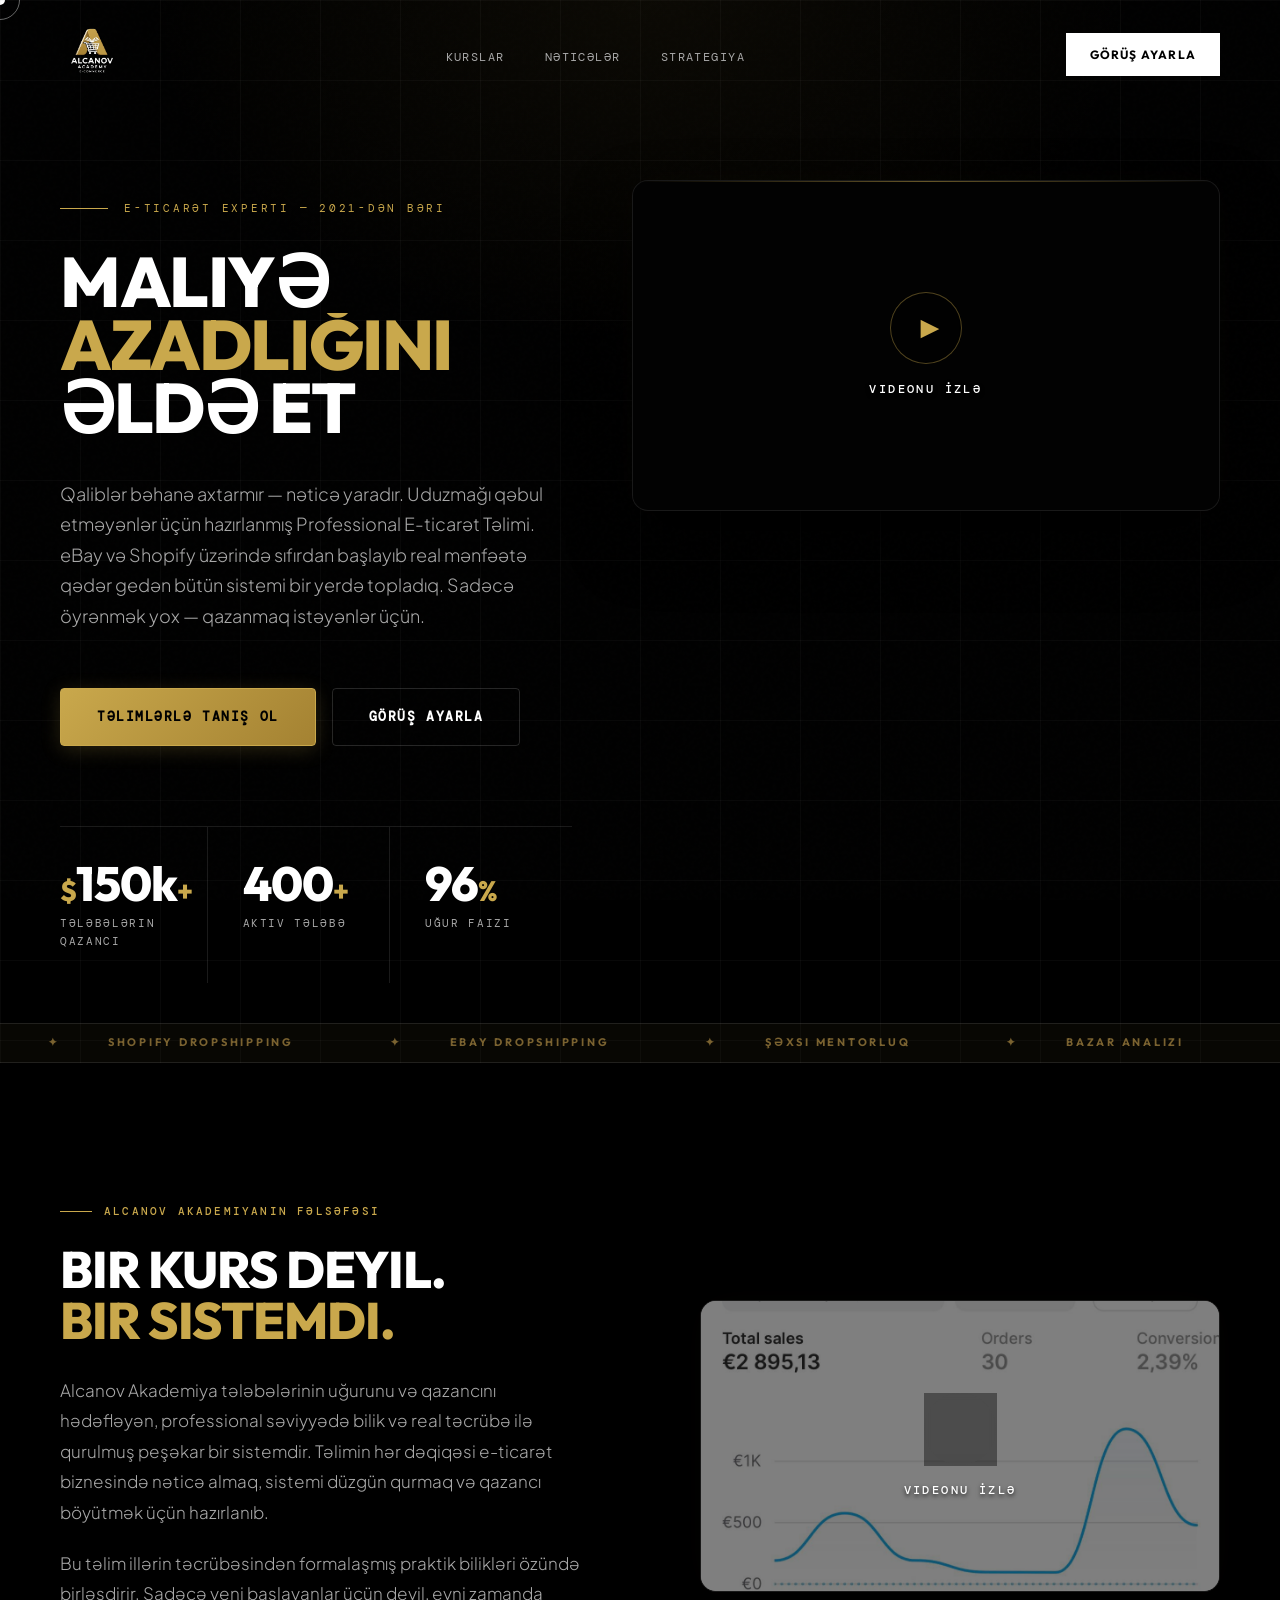
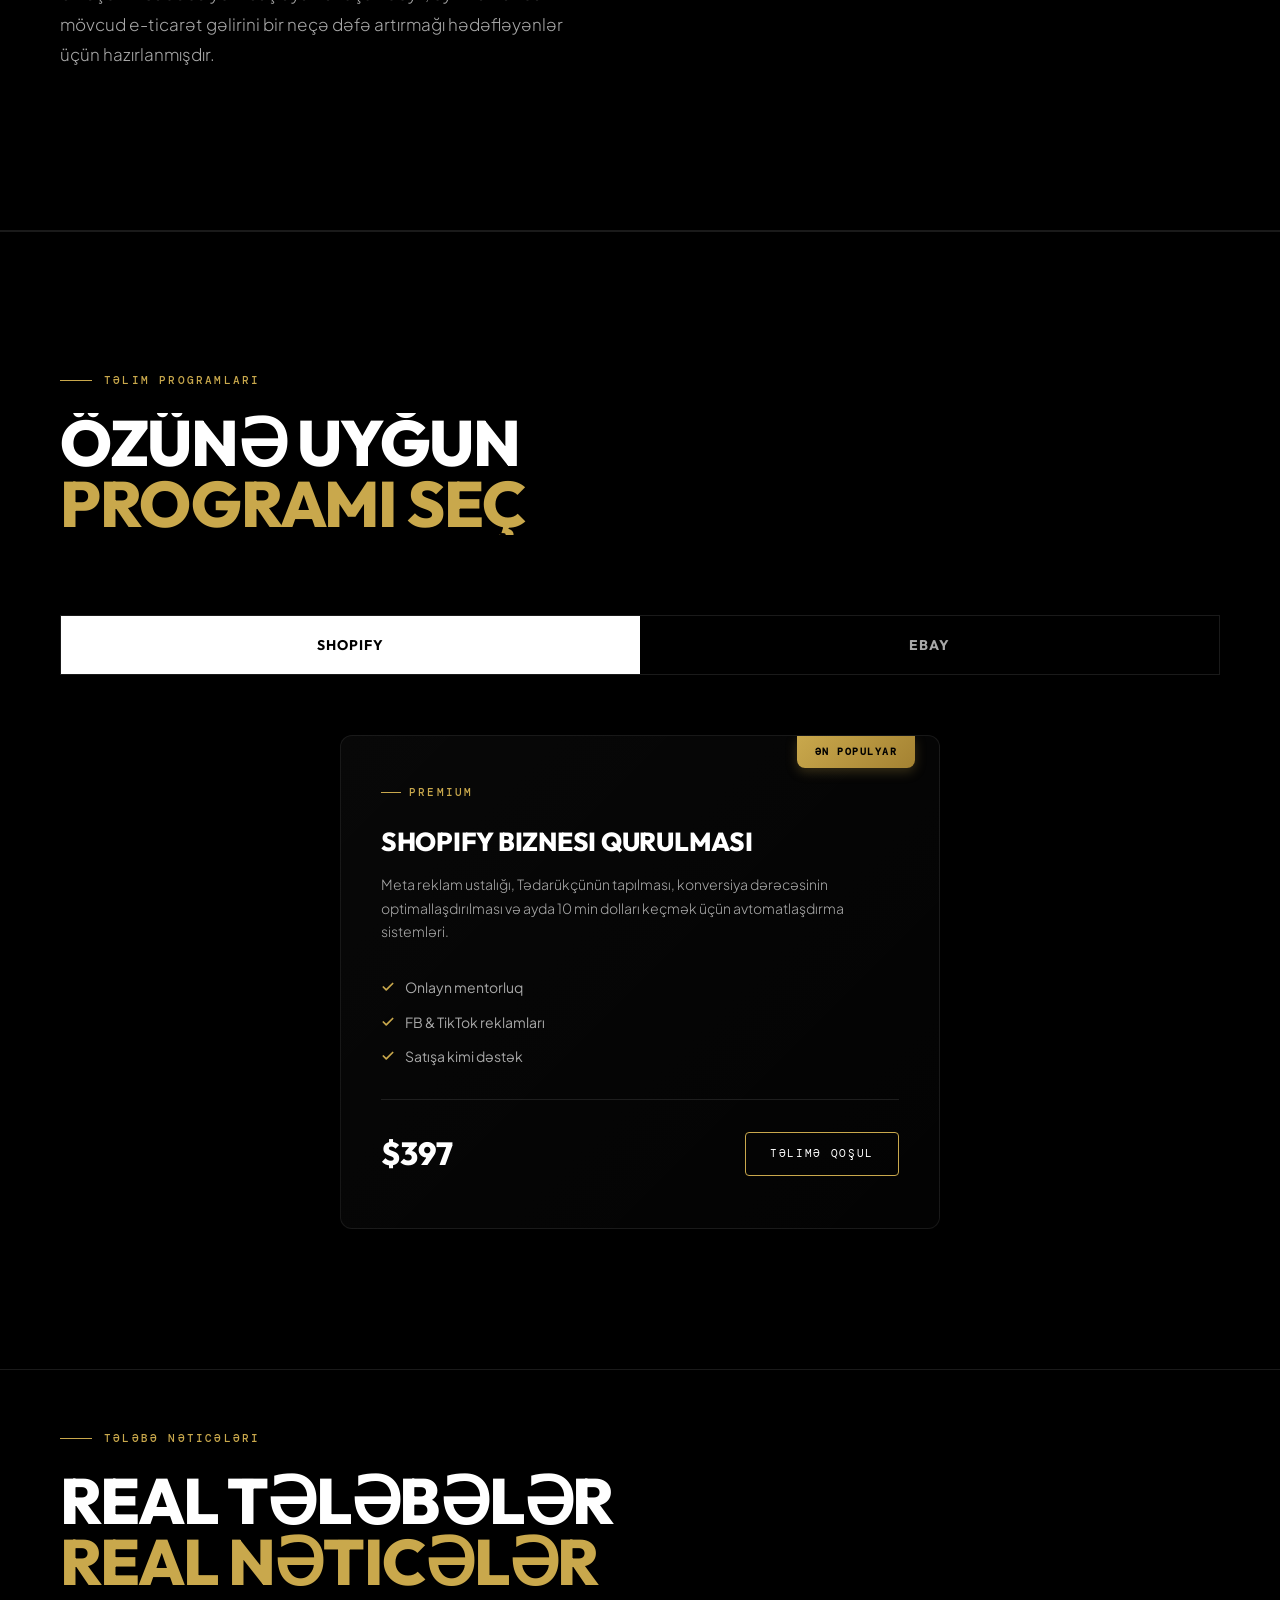
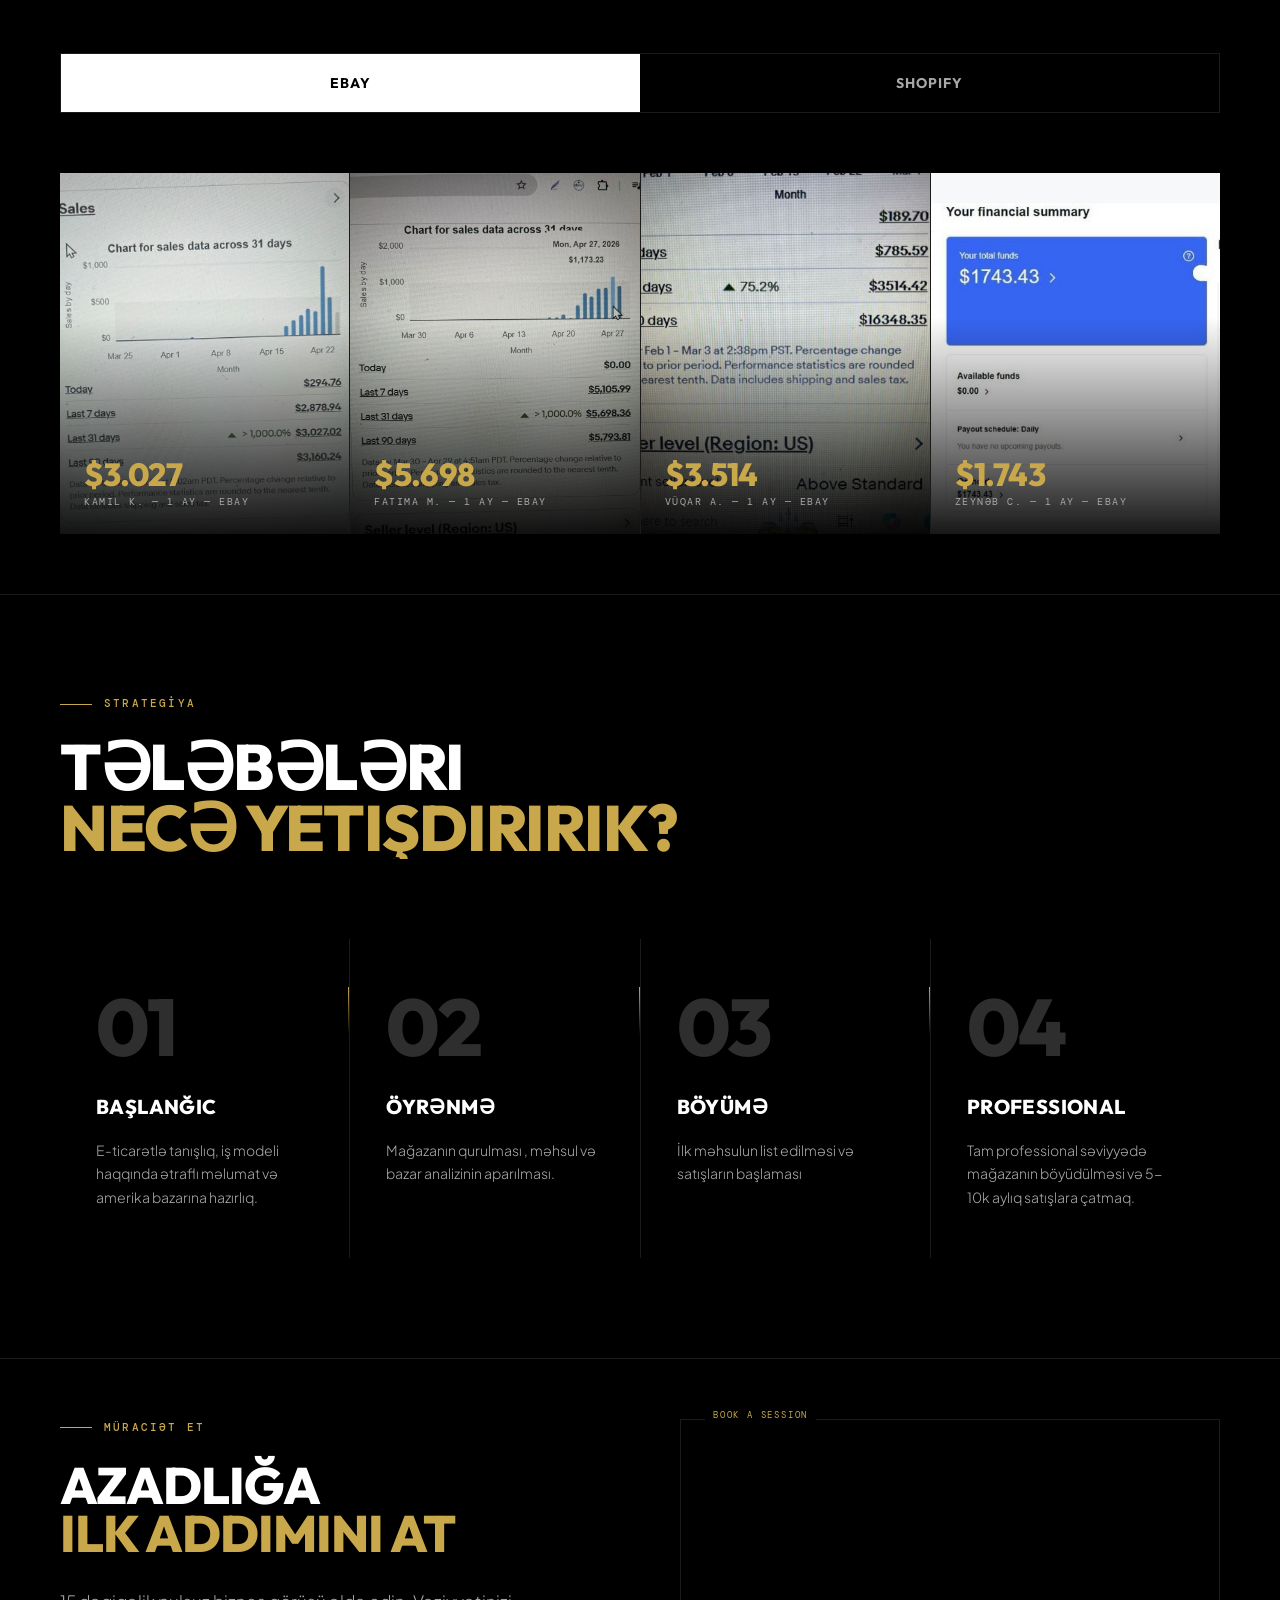
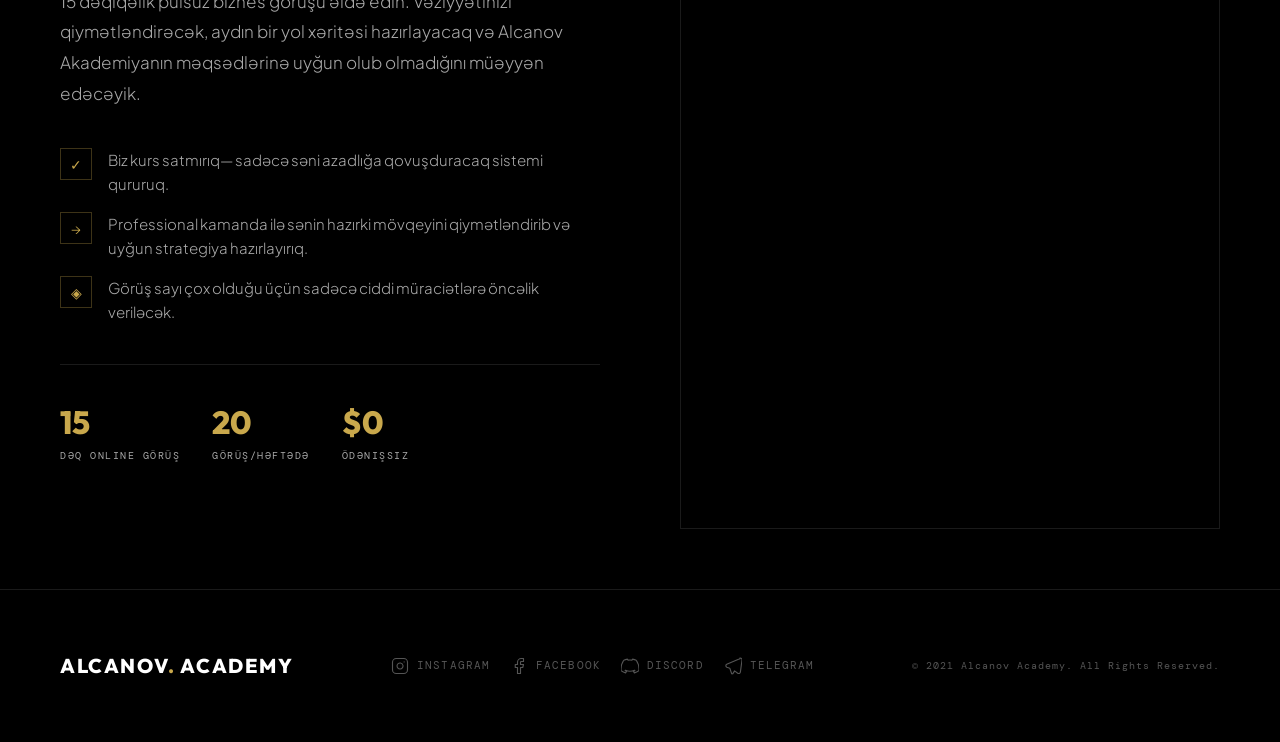
==== commit f4bc53c1: "initial commit" ====
--- a/index.html
+++ b/index.html
@@ -542,13 +542,13 @@
 
     const resultsData = [
       { profit: '$2.895', name: 'Ruslan.N', period: '2 ay — Shopify', platform: 'shopify', bg: 'result-bg-1', bars: [30, 55, 45, 70, 60, 85, 72, 90], image: "./img/result1.jpeg" },
-      { profit: '$3.890', name: 'Zara K.', period: 'Week 6 — eBay', platform: 'ebay', bg: 'result-bg-2', bars: [20, 35, 50, 42, 65, 58, 70, 62], image: "./img/result2.jpeg" },
+      { profit: '$3.027', name: 'Kamil K.', period: '1 ay — eBay', platform: 'ebay', bg: 'result-bg-2', bars: [20, 35, 50, 42, 65, 58, 70, 62], image: "./img/result2.jpeg" },
       { profit: '$483', name: 'Tural.B', period: '1 ay — Shopify', platform: 'shopify', bg: 'result-bg-3', bars: [40, 60, 70, 80, 75, 90, 88, 95], image: "./img/result3.jpeg" },
-      { profit: '$6.100', name: 'Dani M.', period: 'Month 3 — eBay', platform: 'ebay', bg: 'result-bg-4', bars: [25, 40, 55, 60, 50, 72, 68, 80], image: "./img/result4.jpeg" },
+      { profit: '$5.698', name: 'Fatima M.', period: '1 ay — eBay', platform: 'ebay', bg: 'result-bg-4', bars: [25, 40, 55, 60, 50, 72, 68, 80], image: "./img/result4.jpeg" },
       { profit: '$565', name: 'Aysel.X', period: '1 ay — Shopify', platform: 'shopify', bg: 'result-bg-5', bars: [50, 65, 80, 75, 88, 92, 85, 95], image: "./img/result5.jpeg" },
-      { profit: '$4.700', name: 'Priya L.', period: 'Week 8 — eBay', platform: 'ebay', bg: 'result-bg-6', bars: [18, 30, 42, 55, 48, 65, 60, 70], image: "./img/result6.jpeg" },
+      { profit: '$3.514', name: 'Vüqar A.', period: '1 ay — eBay', platform: 'ebay', bg: 'result-bg-6', bars: [18, 30, 42, 55, 48, 65, 60, 70], image: "./img/result6.jpeg" },
       { profit: '$16.436', name: 'Sadiq.A', period: '4 ay — Shopify', platform: 'shopify', bg: 'result-bg-7', bars: [35, 50, 62, 58, 75, 80, 72, 88], image: "./img/result7.jpeg" },
-      { profit: '$5.200', name: 'Nina C.', period: 'Month 2 — eBay', platform: 'ebay', bg: 'result-bg-8', bars: [22, 38, 48, 52, 60, 55, 68, 72], image: "./img/result8.jpeg" },
+      { profit: '$1.743', name: 'Zeynəb C.', period: '1 ay — eBay', platform: 'ebay', bg: 'result-bg-8', bars: [22, 38, 48, 52, 60, 55, 68, 72], image: "./img/result8.jpeg" },
     ];
 
     function buildResultCard(r) {
